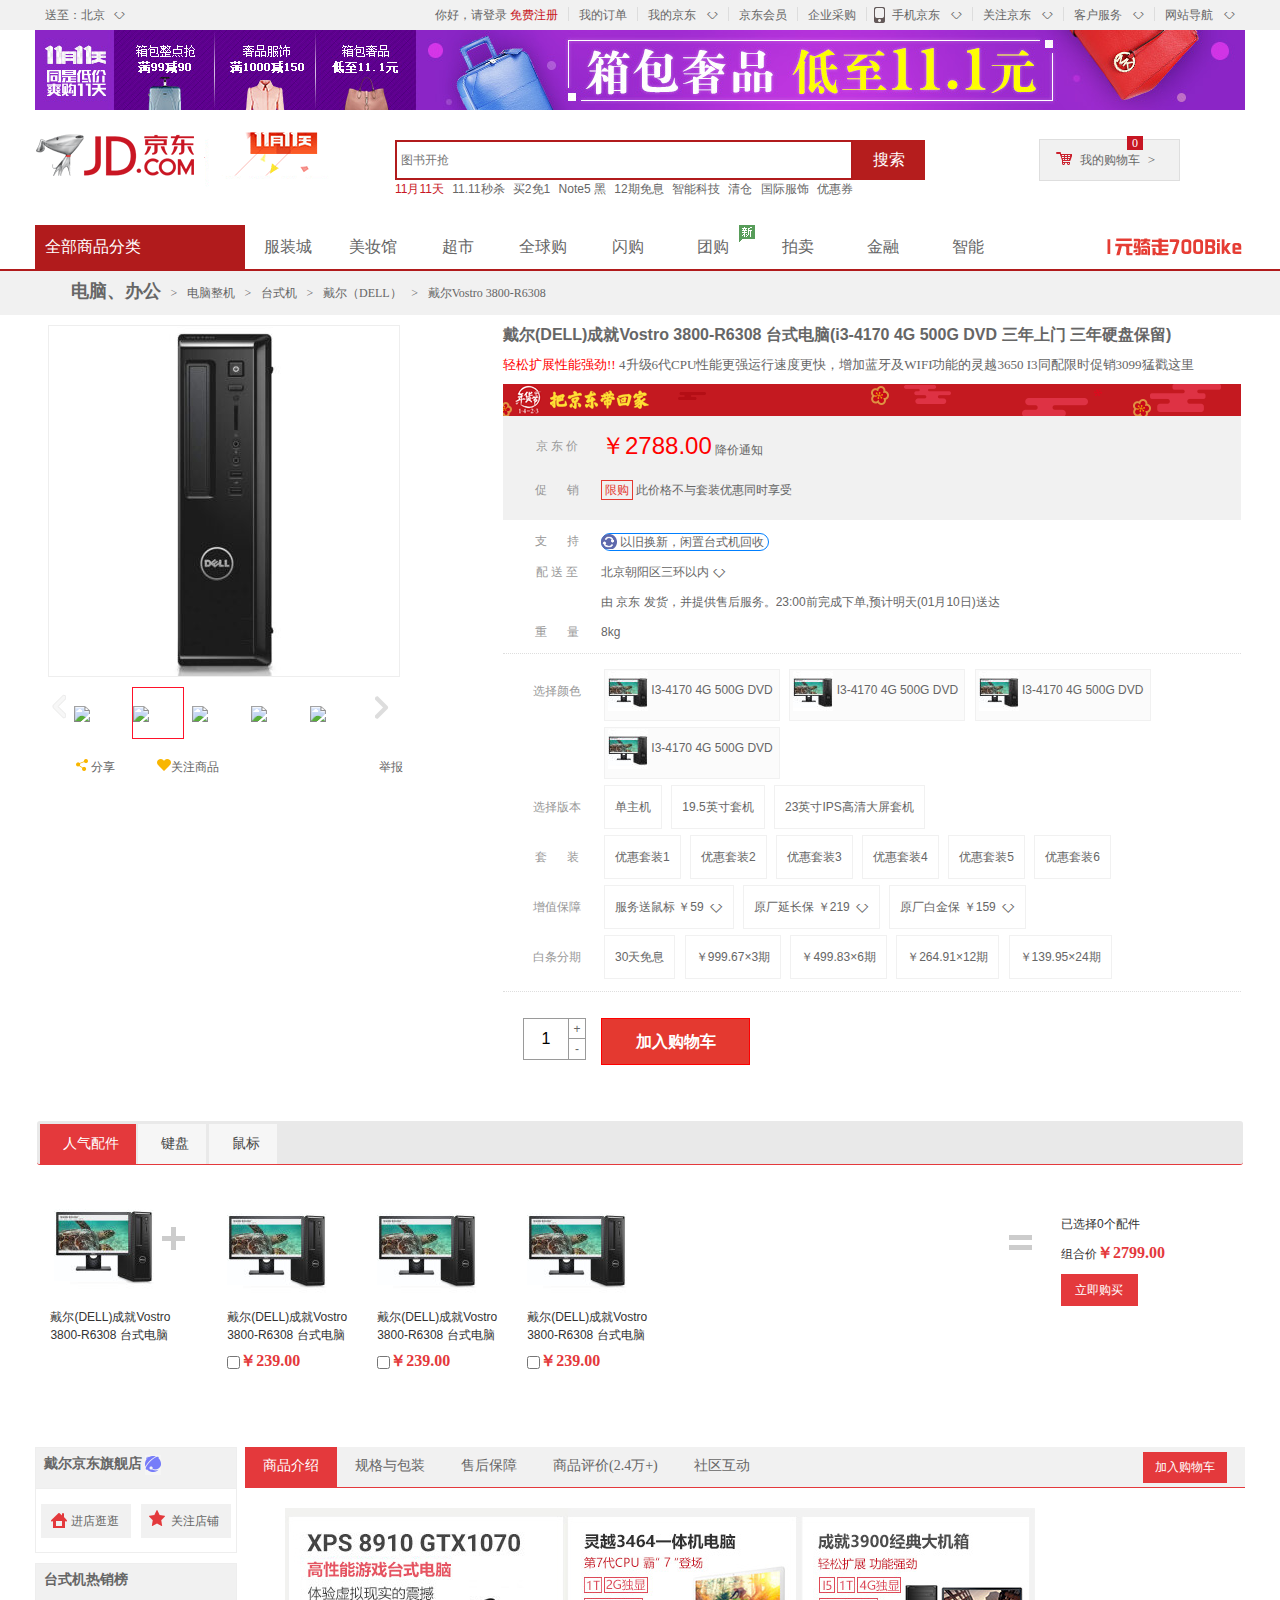
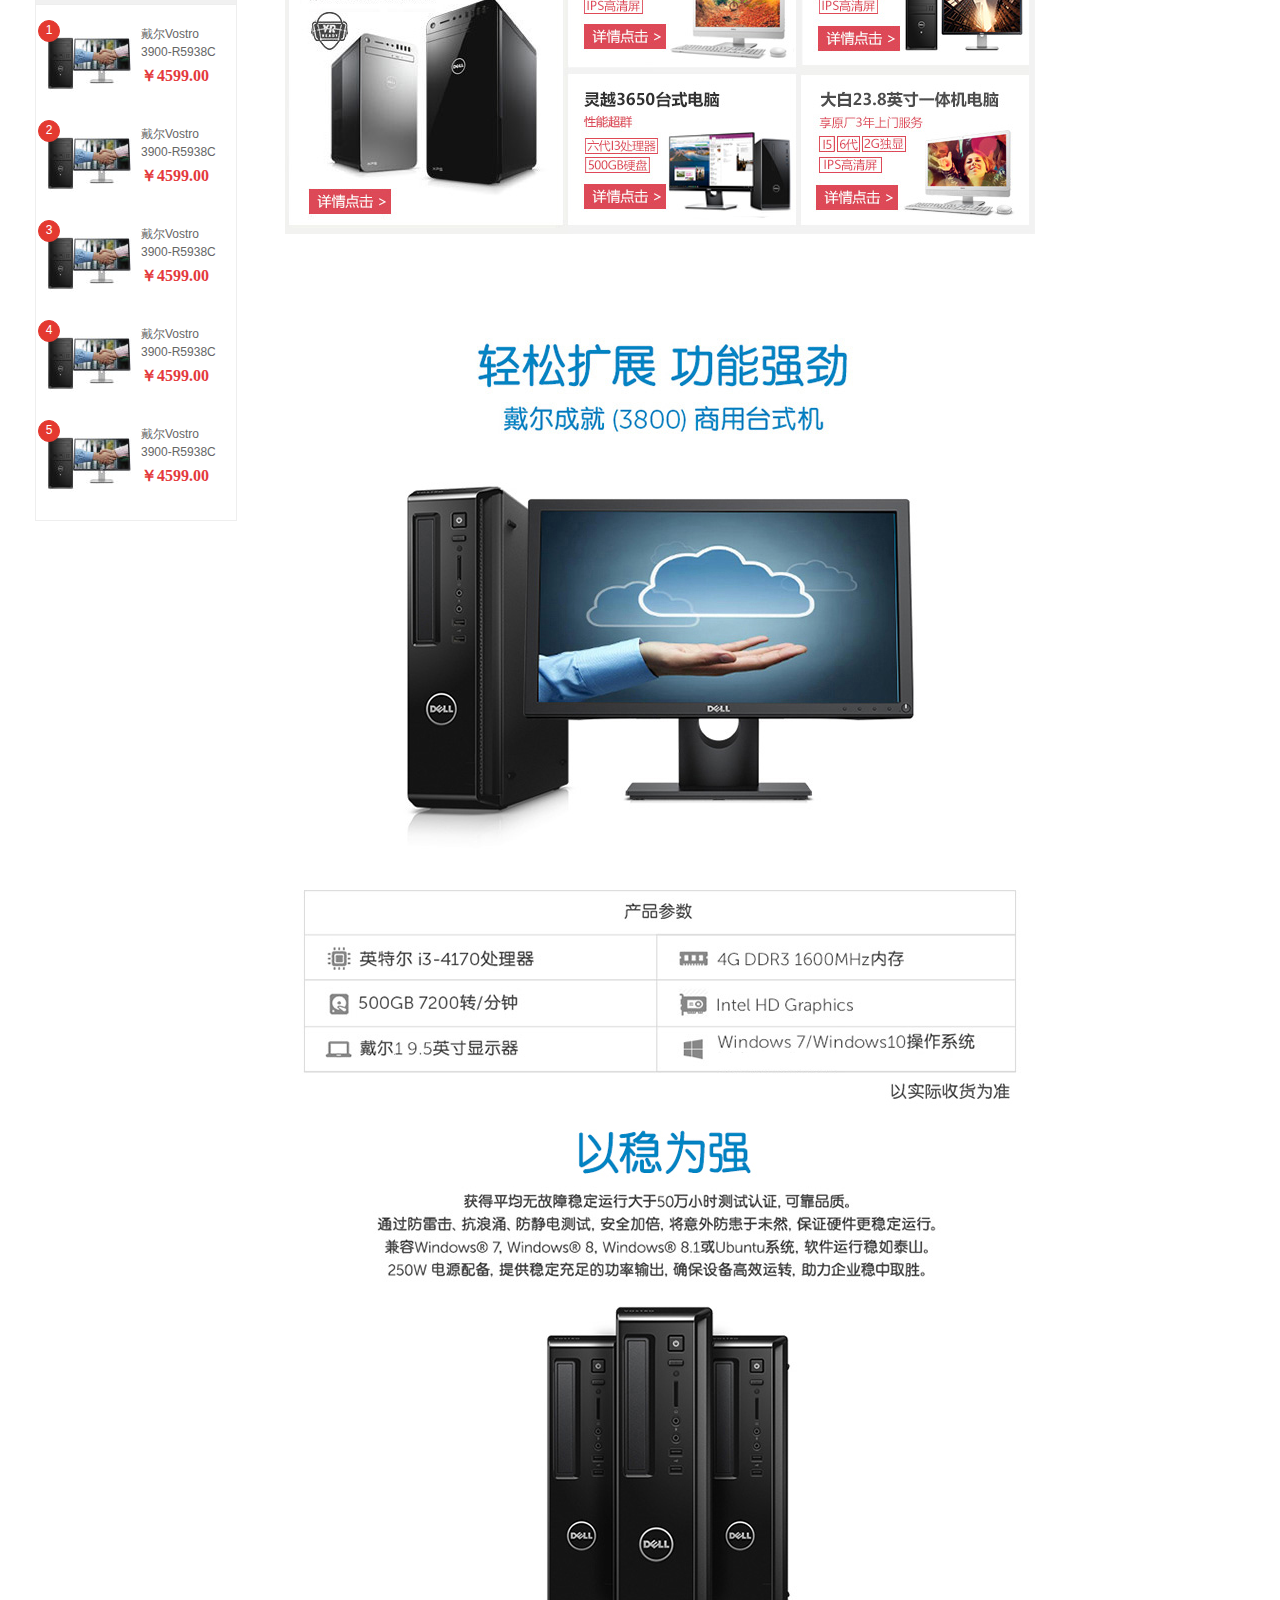
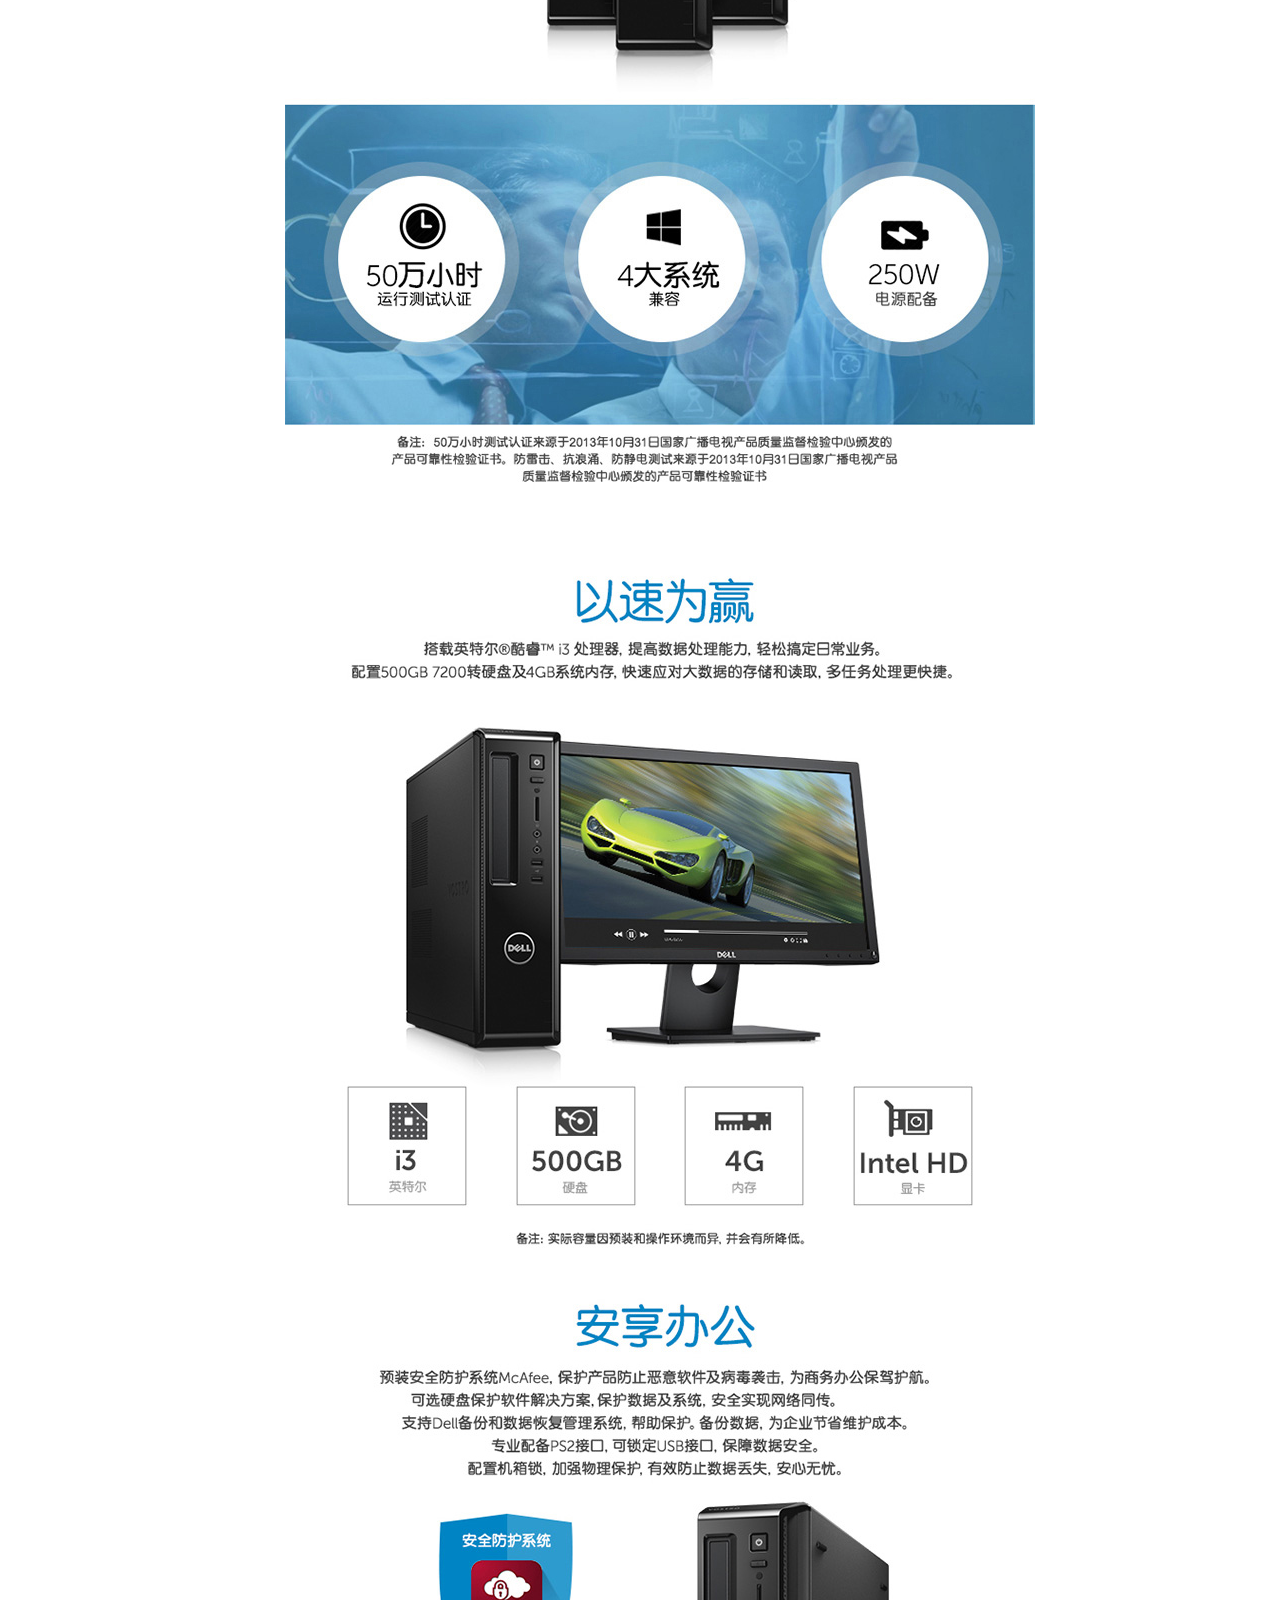
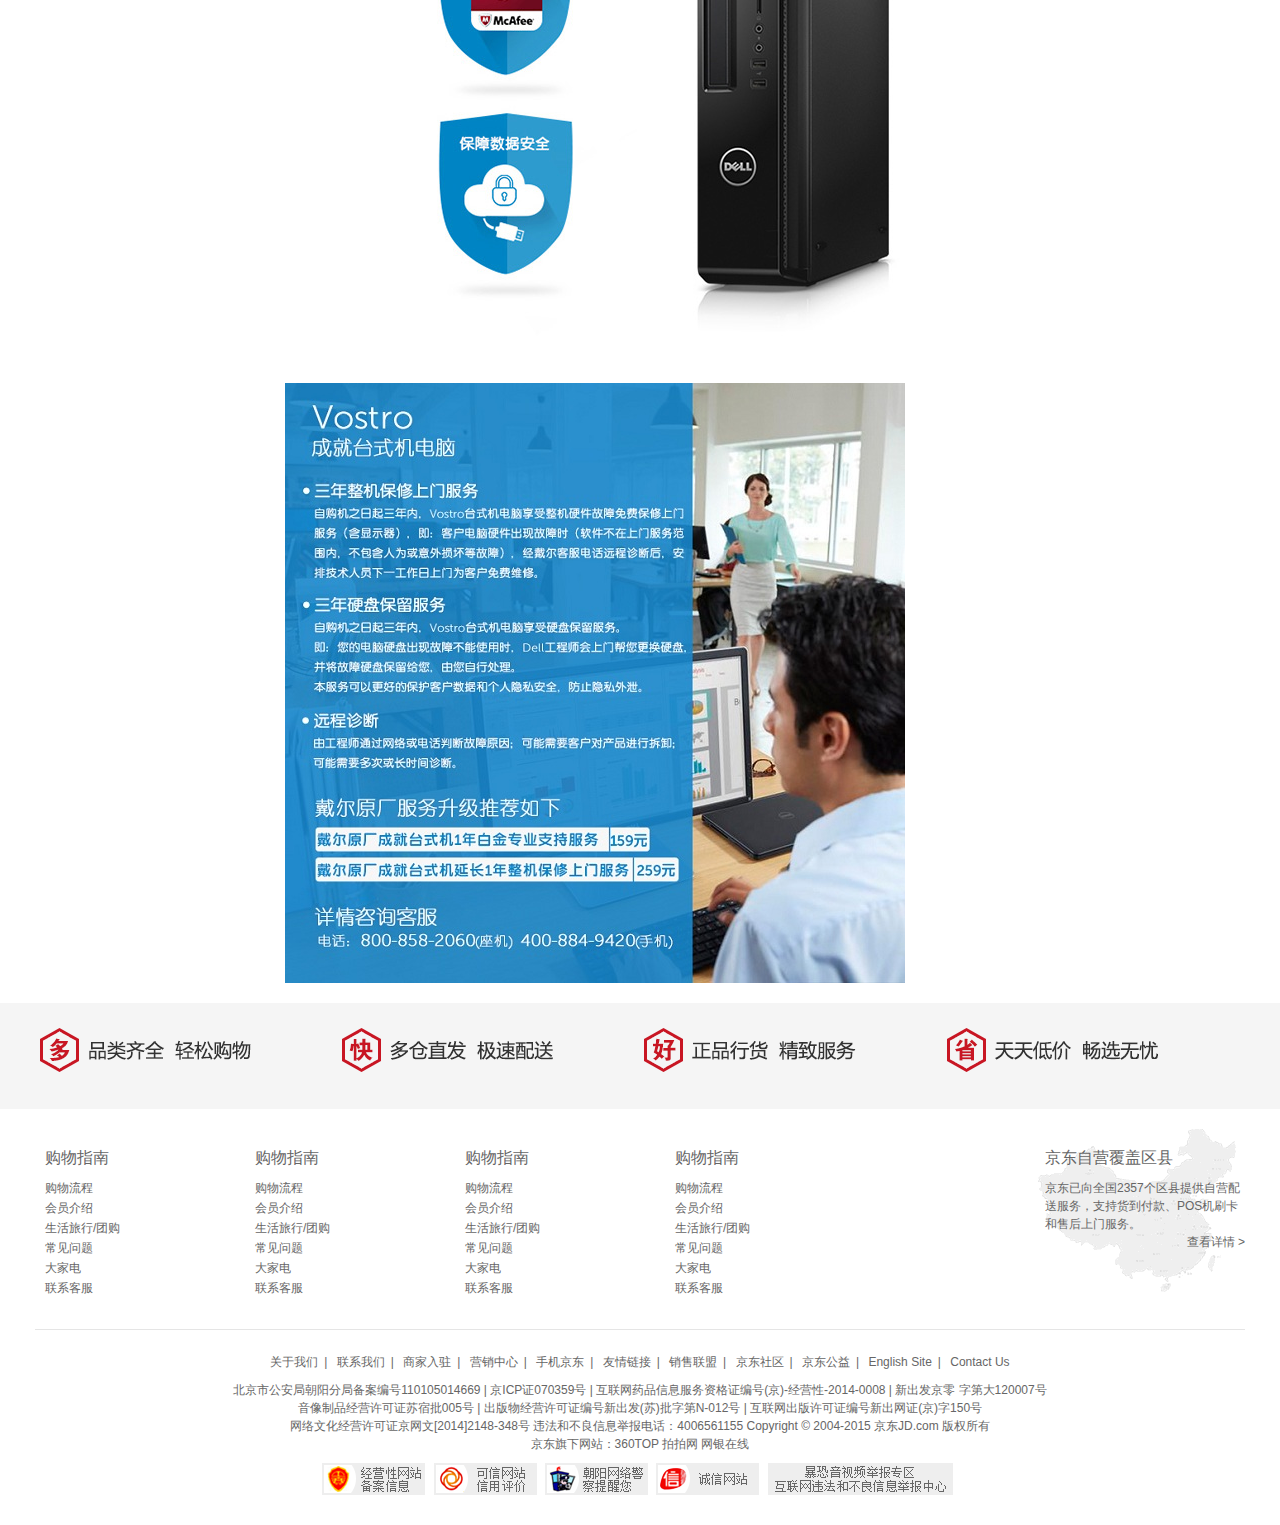
==== detail.html @ ccc5e344 "jd" ====
<!DOCTYPE html>
<html>
<head lang="en">
    <meta charset="UTF-8">
    <title>详情页</title>
    <link href="css/jquery-ui.css"  rel="stylesheet" type="text/css">
    <link rel="stylesheet" href="css/base.css"/>
    <link rel="stylesheet" href="css/detail.css"/>
    <link rel="shortcut icon" href="favicon.ico"/>

</head>

<body>
<div id="mask"></div>
<div id="Bomb">
    <span id="close_mask">×</span>

</div>

<!--网站次导航-->
<div class="shortcut">
    <div class="w">
        <div class="fl">
            <dt class="loc">送至：北京
                <i><s>◇</s></i>
            </dt>

        </div>
        <div class="fr">
            <ul>
                <li>
                    <a href="javascript:;" id="login">你好，请登录</a>
                    <a href="#" class="col-red">免费注册</a>
                </li>
                <li class="line"></li>
                <li>我的订单</li>
                <li class="line"></li>
                <li class="fore">我的京东
                    <i><s>◇</s></i>
                </li>
                <li class="line"></li>
                <li>京东会员</li>
                <li class="line"></li>
                <li>企业采购</li>
                <li class="line"></li>
                <li class="fore tel-jd">
                    <i class="tel"></i>
                    手机京东
                    <i><s>◇</s></i>
                </li>
                <li class="line"></li>
                <li class="fore">关注京东
                    <i><s>◇</s></i>
                </li>
                <li class="line"></li>
                <li class="fore">客户服务
                    <i><s>◇</s></i>
                </li>
                <li class="line"></li>
                <li class="fore">网站导航
                    <i><s>◇</s></i>
                </li>

            </ul>
        </div>

    </div>

</div>
<!--网站次导航结束-->

<!--横屏banner-->
<div class="topbanner" id="jd-top">
    <div class="w tp"><img src="images/index/topbanner.jpg" alt="双十一"/>
        <a href="javascript:;" class="close-banner" id="jd-close"></a>
    </div>
</div>


<!--搜索框-->
<div class="w clearfix">
    <div class="logo">
        <a href="index.html" id="logo_banner"></a>
        <div class="db11">
            <a href="index.html">
                <img src="images/index/dong.gif" alt>
            </a>
        </div>
    </div>
    <div class="search">
        <input type="text" value="" placeholder="图书开抢"/>
        <button><a href="list.html" style="color: #ffffff">搜索</a></button>

    </div>
    <div class="car" id="car">我的购物车
        <span class="icon1"></span>
        <span class="icon2">&gt;</span>
        <span class="icon3" id="cart-icon3">0</span>
        <div class="carDetail" id="carDetail" style="display: none;">
            <h4 class="car-title">最新加入的商品</h4>
            <div class="car-products-list" id="car-products-list">
                <ul></ul>

            </div>
            <div class="car-sum">
                共<span class="car-sum-num" id="car-sum-num">0</span>件商品
                共计￥<span class="car-sum-price" id="car-sum-price">0.00</span>
                <a href="#" class="gotoCar">去购物车</a>
            </div>
        </div>
    </div>
    <div class="key-word">
        <a href="#" class="col-red">11月11天</a>
        <a href="#" >11.11秒杀 </a>
        <a href="#" >买2免1</a>
        <a href="#" >Note5 黑</a>
        <a href="#" >12期免息</a>
        <a href="#" >智能科技</a>
        <a href="#" >清仓</a>
        <a href="#" >国际服饰</a>
        <a href="#" >优惠券</a>
    </div>

</div>
<!--搜索框部分结束-->

<!--nav开始-->
<div class="jd-nav">
    <div class="w">
        <div class="dropdown">
            <dl id="category">
                <dt>
                    <a href="#">全部商品分类</a> </dt>
                <dd>
                    <div class="items">
                        <h3>家用电器</h3>
                        <span>></span>
                    </div>
                    <div class="items">
                        <h3>手机、数码、京东通信</h3>
                        <span>></span>
                    </div>
                    <div class="items">
                        <h3>家用电器</h3>
                        <span>></span>
                    </div>
                    <div class="items">
                        <h3>手机、数码、京东通信</h3>
                        <span>></span>
                    </div>
                    <div class="items">
                        <h3>家用电器</h3>
                        <span>></span>
                    </div>
                    <div class="items">
                        <h3>手机、数码、京东通信</h3>
                        <span>></span>
                    </div>
                    <div class="items">
                        <h3>家用电器</h3>
                        <span>></span>
                    </div>
                    <div class="items">
                        <h3>手机、数码、京东通信</h3>
                        <span>></span>
                    </div>
                    <div class="items">
                        <h3>家用电器</h3>
                        <span>></span>
                    </div>
                    <div class="items">
                        <h3>手机、数码、京东通信</h3>
                        <span>></span>
                    </div>
                    <div class="items">
                        <h3>家用电器</h3>
                        <span>></span>
                    </div>
                    <div class="items">
                        <h3>手机、数码、京东通信</h3>
                        <span>></span>
                    </div>
                    <div class="items">
                        <h3>家用电器</h3>
                        <span>></span>
                    </div>
                    <div class="items">
                        <h3>手机、数码、京东通信</h3>
                        <span>></span>
                    </div>
                    <div class="items">
                        <h3>手机、数码、京东通信</h3>
                        <span>></span>
                    </div>
                </dd>

            </dl>

        </div>
        <div class="navitem">
            <ul>
                <li><a href="#">服装城</a></li>
                <li><a href="#">美妆馆</a> </li>
                <li><a href="#">超市</a> </li>
                <li><a href="#">全球购</a> </li>
                <li><a href="#">闪购</a> </li>
                <li><a href="#" class="new">团购</a>
                </li>
                <li><a href="#">拍卖</a> </li>
                <li><a href="#">金融</a> </li>
                <li><a href="#">智能</a> </li>
            </ul>



        </div>
        <div class="bike">
            <a href="#"></a>
        </div>

    </div>

</div>

<!--nav结束-->

<!--产品detail-->
<div class="bg-gray">
    <!--面包屑-->
    <div class="w crumb">
        <a href="#" class="category">电脑、办公</a>
        <i>></i>
        <a href="#">电脑整机</a>
        <i>></i>
        <a href="#">台式机</a>
        <i>></i>
        <a href="#"> 戴尔（DELL）</a>
        <i>></i>
        <a href="#">戴尔Vostro 3800-R6308</a>

    </div>
    <!--/面包屑-->

    <!--产品detai核心-->
    <div class="w product-main clearfix">
        <!--产品主图-->
        <div class="product-pic">
            <div class="pic-big pic-w">
                <a href="#">
                    <img src="images/detail/pic-big.jpg">
                </a>
            </div>
            <!--产品缩略图-->
            <div class="preview pic-w">
                <i><img src="images/detail/pic-list-l.png"></i>

                <div class="pic-list">
                    <ul>
                        <li>
                            <a href="#"><img src="images/detail/preview-pic.jpg/"></a>

                        </li>
                        <li class="current">
                            <a href="#"><img src="images/detail/preview-pic.jpg/"></a>

                        </li>
                        <li>
                            <a href="#"><img src="images/detail/preview-pic.jpg/"></a>

                        </li>
                        <li>
                            <a href="#"><img src="images/detail/preview-pic.jpg/"></a>

                        </li>
                        <li>
                            <a href="#"><img src="images/detail/preview-pic.jpg/"></a>

                        </li>
                    </ul>
                </div>
                <i><img src="images/detail/pic-list-r.png"></i>
            </div>
            <!--/产品缩略图-->
            <div class="short-share clearfix">
                <a href="#"><i></i>分享</a>
                <a href="#"><i></i>关注商品</a>
                <a href="#"><i></i>举报</a>
            </div>
        </div>
        <!--/产品主图-->
        <!--产品信息-->
        <div class="product-info">
            <!--产品标题-->
            <div class="title">
                <h1 id="p-name"></h1>
                <span class="ad-text" id="description"></span>
                <span><a class="ad-text-p" id="salesInfo"></a>
            </span>
            </div>
            <!--/产品标题-->
            <!--活动-->
            <div class="happy-year">
                <img src="images/detail/happy-year.png" alt=""/>
            </div>
            <!--/活动-->
            <!--产品价格-->
            <div class="summary">
                <dt>京&nbsp东&nbsp价</dt>
                <dd>
                    <span class="price" id="price"></span>
                    <a href="#">降价通知</a>
                </dd>
                <dt id="discount">促&nbsp&nbsp&nbsp&nbsp&nbsp&nbsp销</dt>
                <dd id="discount_limitBuy">
                    <em class="red_bg">限购</em>
                    <em>此价格不与套装优惠同时享受</em>
                </dd>
                <dd id="discount_addBuy">
                    <em class="red_bg">加价购</em>
                    <em> 满2999.00另加169.00元，或满999.00另加69.00元，即可在购物车换购热销商品   详情 >></em>
                </dd>
            </div>
            <!--/产品价格-->
            <!--产品sku信息-->
            <div class="summary p-choose">
                <dt id="changOther">支&nbsp&nbsp&nbsp&nbsp&nbsp&nbsp持</dt>
                <dd id="changOther_old">
                    <em class="huan"></em>
                    <em>以旧换新，闲置台式机回收</em>
                </dd>
                <dt>配&nbsp送&nbsp至</dt>
                <dd>
                    <div class="address" id="saleArea">
                        <span>北京朝阳区三环以内</span>
                          <i>
                          <span class="arrow">◇</span>
                          </i>
                        <div class="box box1"></div>
                        <div class="box box2">
                            <div class="address-wrap">
                                <h4>请选择地址</h4>
                                <ul class="choose-provice">
                                    <li><a href="#" class="province">北京</a></li>
                                    <li><a href="#" class="province">朝阳区</a></li>
                                    <li><a href="#" class="province">三环以内</a></li>
                                </ul>
                                <div class="address-pannel">
                                    <ul class="choose-city">
                                        <li><a href="">北京</a></li>
                                        <li><a href="">上海</a></li>
                                        <li><a href="">天津</a></li>
                                        <li><a href="">重庆</a></li>
                                        <li><a href="">北京</a></li>
                                        <li><a href="">上海</a></li>
                                        <li><a href="">天津</a></li>
                                        <li><a href="">重庆</a></li>
                                        <li><a href="">北京</a></li>
                                        <li><a href="">上海</a></li>
                                        <li><a href="">天津</a></li>
                                        <li><a href="">重庆</a></li>
                                    </ul>
                                </div>
                            </div>
                        </div>

                    </div>
                </dd>
                <dd>
                    <em> 由 京东 发货，并提供售后服务。23:00前完成下单,预计明天(01月10日)送达</em>
                </dd>
                <dt>重&nbsp&nbsp&nbsp&nbsp&nbsp&nbsp量</dt>
                <dd>
                    <em id="p-weight"></em>
                </dd>
            </div>
            <div class="summary p-choose choose-attr">
                <dt>选择颜色</dt>
                    <dd>
                        <ul class="choose-color">
                            <li><a href="#">
                                <img src="images/detail/choose-pic.jpg" alt=""/>
                                <span>I3-4170 4G 500G DVD</span>
                                </a>
                            </li>
                            <li><a href="#">
                                <img src="images/detail/choose-pic.jpg" alt=""/>
                                <span>I3-4170 4G 500G DVD</span>
                            </a>
                            </li>
                            <li><a href="#">
                                <img src="images/detail/choose-pic.jpg" alt=""/>
                                <span>I3-4170 4G 500G DVD</span>
                            </a>
                            </li>
                            <li><a href="#">
                                <img src="images/detail/choose-pic.jpg" alt=""/>
                                <span>I3-4170 4G 500G DVD</span>
                            </a>
                            </li>
                        </ul>
                    </dd>
                <dt>选择版本</dt>
                    <dd>
                        <ul class="choose-normal">
                            <li><a href="#">
                                <span>单主机</span>
                            </a>
                            </li>
                            <li><a href="#">
                                <span>19.5英寸套机</span>
                            </a>
                            </li>
                            <li><a href="#">
                                <span>23英寸IPS高清大屏套机</span>
                            </a>
                            </li>
                        </ul>
                    </dd>
                <dt>套&nbsp&nbsp&nbsp&nbsp&nbsp&nbsp装</dt>
                <dd>
                    <ul class="choose-normal">
                        <li><a href="#">
                            <span>优惠套装1</span>
                        </a>
                        </li>
                        <li><a href="#">
                            <span>优惠套装2</span>
                        </a>
                        </li>
                        <li><a href="#">
                            <span>优惠套装3</span>
                        </a>
                        </li>
                        <li><a href="#">
                            <span>优惠套装4</span>
                        </a>
                        </li>
                        <li><a href="#">
                            <span>优惠套装5</span>
                        </a>
                        </li>
                        <li><a href="#">
                            <span>优惠套装6</span>
                        </a>
                        </li>
                    </ul>
                </dd>
                <dt>增值保障</dt>
                <dd>
                    <ul class="choose-normal yb-item-cats">
                        <li class="yb-item-cat">
                            <div class="yb-item">
                                <a href="#">
                                    <span>服务送鼠标 ￥59</span>
                                    <i>
                                        <span class="arrow">◇</span>
                                    </i>
                                </a>
                            </div>
                            <div class="yb-more-item">
                                <ul>
                                    <li>
                                        <input type="checkbox" id="01"/>
                                        <label for="01">
                                            <span>服务送鼠标</span>
                                            <span>￥ 59</span>
                                        </label>
                                    </li>
                                    <li>
                                        <input type="checkbox" id="02"/>
                                        <label for="02">
                                            <span>数据恢复</span>
                                            <span>￥ 199</span>
                                        </label>
                                    </li>
                                </ul>
                            </div>
                        </li>
                        <li class="yb-item-cat">
                            <div class="yb-item">
                                <a href="#">
                                    <span>原厂延长保 ￥219</span>
                                    <i>
                                        <span class="arrow">◇</span>
                                    </i>
                                </a>
                            </div>
                            <div class="yb-more-item">
                                <ul>
                                    <li>
                                        <input type="checkbox" id="03"/>
                                        <label for="03">
                                            <span>服务送鼠标</span>
                                            <span>￥ 59</span>
                                        </label>
                                    </li>
                                    <li>
                                        <input type="checkbox" id="04"/>
                                        <label for="04">
                                            <span>数据恢复</span>
                                            <span>￥ 199</span>
                                        </label>
                                    </li>
                                </ul>
                            </div>
                        </li>
                        <li class="yb-item-cat">
                            <div class="yb-item">
                                <a href="#">
                                    <span>原厂白金保 ￥159</span>
                                    <i>
                                        <span class="arrow">◇</span>
                                    </i>
                                </a>
                            </div>
                            <div class="yb-more-item">
                                <ul>
                                    <li>
                                        <input type="checkbox" id="05"/>
                                        <label for="05">
                                            <span>服务送鼠标</span>
                                            <span>￥ 59</span>
                                        </label>
                                    </li>
                                    <li>
                                        <input type="checkbox" id="06"/>
                                        <label for="06">
                                            <span>数据恢复</span>
                                            <span>￥ 199</span>
                                        </label>
                                    </li>
                                </ul>
                            </div>
                        </li>
                    </ul>
                </dd>
                <dt>白条分期</dt>
                <dd>
                    <ul class="choose-normal">
                        <li><a href="#">
                            <span>30天免息</span>
                        </a>
                        </li>
                        <li><a href="#">
                            <span>￥999.67×3期</span>
                        </a>
                        </li>
                        <li><a href="#">
                            <span>￥499.83×6期</span>
                        </a>
                        </li>
                        <li><a href="#">
                            <span>￥264.91×12期</span>
                        </a>
                        </li>
                        <li><a href="#">
                            <span>￥139.95×24期</span>
                        </a>
                        </li>
                    </ul>
                </dd>
            </div>
            <div class="p-choose buy">
                <dt>
                    <input type="text" class="buy-num"  id='buy_num' value="1"/>
                    <a href="javascript:;" class="change-num " id="add_num">+</a>
                    <a href="javascript:;" class="change-num " id="min_num">-</a>
                </dt>
                <dd class="addCart">
                    <a href="" id="btnaddcart">加入购物车</a>
                </dd>
            </div>
            <!--/产品sku信息-->
        </div>
        <!--/产品信息-->
    </div>
    <!--/产品detai核心-->
</div>
<!--/产品detail-->


<!--推荐产品-->
<div class="w recommend">
    <div id="tabs">
        <ul>
            <li class="tabs-choose ui-tabs-active"><a href="#tabs-1" class="tabs-title">人气配件</a></li>
            <li class="tabs-choose"><a href="#tabs-2" class="tabs-title">键盘</a></li>
            <li class="tabs-choose"><a href="#tabs-3" class="tabs-title">鼠标</a></li>
        </ul>
        <div class="tabs-w">
            <div class="master">
                <img src="images/detail/tabs-pic.jpg" alt=""/>
                <i></i>
                <a href="#">戴尔(DELL)成就Vostro 3800-R6308 台式电脑</a>
            </div>
            <div class="suit">
                <div id="tabs-1" class="tabs-pannel">
                    <ul class="recommend-item">
                        <li><img src="images/detail/tabs-pic.jpg" alt=""/>
                            <a href="#">戴尔(DELL)成就Vostro 3800-R6308 台式电脑</a>
                        <input type="checkbox" id="_self1-price"/><label for="_self1-price"> ￥239.00</label>
                        </li>
                        <li><img src="images/detail/tabs-pic.jpg" alt=""/>
                            <a href="#">戴尔(DELL)成就Vostro 3800-R6308 台式电脑</a>
                            <input type="checkbox" id="_self2-price"/><label for="_self2-price"> ￥239.00</label>
                        </li>
                        <li><img src="images/detail/tabs-pic.jpg" alt=""/>
                            <a href="#">戴尔(DELL)成就Vostro 3800-R6308 台式电脑</a>
                            <input type="checkbox" id="_self3-price"/><label for="_self3-price"> ￥239.00</label>
                        </li>

                    </ul>

                </div>
                <div id="tabs-2" class="tabs-pannel"></div>
                <div id="tabs-3" class="tabs-pannel"></div>
            </div>
            <div class="info">
                <i></i>
                <div class="sum-price-pannel">
                    <div class="txt">已选择0个配件</div>
                    <div class="txt"><span>组合价</span><span id="sum-price">￥2799.00</span></div>
                    <a href="#" class="button">立即购买</a>
                </div>
            </div>
        </div>
    </div>
</div>
<!--/推荐产品-->


<!--产品详细描述开始-->
<div class="w product-detail">
    <!--左侧店铺信息-->
    <div class="list-shop">
        <div class="shop-t" id="shop_nav">
            <h3>戴尔京东旗舰店</h3>
            <i></i>
        </div>
        <div class="shop-b">
            <div class="shop-index"><a href="#"><s></s>进店逛逛</a></div>
            <div class="favour"><a href="#"><s></s>关注店铺</a></div>
        </div>
        <!--同类产品推荐-->
        <div class="list-shop">
            <div class="shop-t">
                <h3>台式机热销榜</h3>
            </div>
            <div class="shop-b shop-other-products">
                <ul>
                    <li>
                        <div class="left">
                            <s>1</s>
                            <a href="#"><img src="images/detail/slider-pic.jpg" alt=""/></a>
                        </div>
                        <div class="right">
                            <a href="#" class="p-name">戴尔Vostro 3900-R5938C</a>
                            <a href="#" class="p-price">￥4599.00</a>
                        </div>
                    </li>
                    <li>
                        <div class="left">
                            <s>2</s>
                            <a href="#"><img src="images/detail/slider-pic.jpg" alt=""/></a>
                        </div>
                        <div class="right">
                            <a href="#" class="p-name">戴尔Vostro 3900-R5938C</a>
                            <a href="#" class="p-price">￥4599.00</a>
                        </div>
                    </li>
                    <li>
                        <div class="left">
                            <s>3</s>
                            <a href="#"><img src="images/detail/slider-pic.jpg" alt=""/></a>
                        </div>
                        <div class="right">
                            <a href="#" class="p-name">戴尔Vostro 3900-R5938C</a>
                            <a href="#" class="p-price">￥4599.00</a>
                        </div>
                    </li>
                    <li>
                        <div class="left">
                            <s>4</s>
                            <a href="#"><img src="images/detail/slider-pic.jpg" alt=""/></a>
                        </div>
                        <div class="right">
                            <a href="#" class="p-name">戴尔Vostro 3900-R5938C</a>
                            <a href="#" class="p-price">￥4599.00</a>
                        </div>
                    </li>
                    <li>
                        <div class="left">
                            <s>5</s>
                            <a href="#"><img src="images/detail/slider-pic.jpg" alt=""/></a>
                        </div>
                        <div class="right">
                            <a href="#" class="p-name">戴尔Vostro 3900-R5938C</a>
                            <a href="#" class="p-price">￥4599.00</a>
                        </div>
                    </li>
                </ul>
            </div>
        </div>

        <!--/同类产品推荐-->
    </div>
    <!--/左侧店铺信息-->



    <!--产品detail详细信息-->
    <div class="detail-main">
        <div id="tabs-detail">
            <ul id="product-nav">
                <li class="tabs-active"><a href="#tabs-detail-1" class="tabs-title">商品介绍</a></li>
                <li><a href="#tabs-detail-2" class="tabs-title">规格与包装 </a></li>
                <li><a href="#tabs-detail-3" class="tabs-title">售后保障 </a></li>
                <li><a href="#tabs-detail-4" class="tabs-title"> 商品评价(2.4万+)</a></li>
                <li><a href="#tabs-detail-5" class="tabs-title">社区互动</a></li>
                <li><a href="#" class="button" id="btnaddcart-2">加入购物车</a></li>
            </ul>
            <div class="tabs-detail-w">
                <div id="tabs-detail-1" class="tabs-pannel">
                    <div class="detail-pic">
                        <img src="images/detail/detail-pic-1.jpg" alt=""/>
                    </div>
                    <div class="detail-pic">
                        <img src="images/detail/detail-pic-2.jpg" alt=""/>
                    </div>
                    <div class="detail-pic">
                        <img src="images/detail/detail-pic-3.jpg" alt=""/>
                    </div>
                    <div class="detail-pic">
                        <img src="images/detail/detail-pic-4.jpg" alt=""/>
                    </div>
                </div>
                <div id="tabs-detail-2" class="tabs-pannel"></div>
                <div id="tabs-detail-3" class="tabs-pannel"></div>
                <div id="tabs-detail-4" class="tabs-pannel"></div>
                <div id="tabs-detail-5" class="tabs-pannel"></div>
            </div>
        </div>
    </div>

</div>








<!--底部开始-->
<div class="jd-footer">
    <div class="server">
        <div class="slogen">
                <span class="item slogen1">
                    <img src="images/index/slogen1.png"/>
                </span>
                <span class="item slogen2">
                    <img src="images/index/slogen2.png"/>
                </span>
                <span class="item slogen3">
                    <img src="images/index/slogen3.png"/>
                </span>
                <span class="item slogen4">
                    <img src="images/index/slogen4.png"/>
                </span>
        </div>
        <div class="w pic clearfix">
            <dl>
                <dt><a href="#"> 购物指南</a></dt>
                <dd><a href="#"> 购物流程</a></dd>
                <dd><a href="#"> 会员介绍</a></dd>
                <dd><a href="#"> 生活旅行/团购</a></dd>
                <dd><a href="#"> 常见问题</a></dd>
                <dd><a href="#"> 大家电</a></dd>
                <dd><a href="#"> 联系客服</a></dd>

            </dl>
            <dl>
                <dt><a href="#"> 购物指南</a></dt>
                <dd><a href="#"> 购物流程</a></dd>
                <dd><a href="#"> 会员介绍</a></dd>
                <dd><a href="#"> 生活旅行/团购</a></dd>
                <dd><a href="#"> 常见问题</a></dd>
                <dd><a href="#"> 大家电</a></dd>
                <dd><a href="#"> 联系客服</a></dd>

            </dl>
            <dl>
                <dt><a href="#"> 购物指南</a></dt>
                <dd><a href="#"> 购物流程</a></dd>
                <dd><a href="#"> 会员介绍</a></dd>
                <dd><a href="#"> 生活旅行/团购</a></dd>
                <dd><a href="#"> 常见问题</a></dd>
                <dd><a href="#"> 大家电</a></dd>
                <dd><a href="#"> 联系客服</a></dd>

            </dl>
            <dl>
                <dt><a href="#"> 购物指南</a></dt>
                <dd><a href="#"> 购物流程</a></dd>
                <dd><a href="#"> 会员介绍</a></dd>
                <dd><a href="#"> 生活旅行/团购</a></dd>
                <dd><a href="#"> 常见问题</a></dd>
                <dd><a href="#"> 大家电</a></dd>
                <dd><a href="#"> 联系客服</a></dd>

            </dl>
            <div class="coverage">
                <dl>
                    <dt>京东自营覆盖区县</dt>
                    <dd>
                        <p>京东已向全国2357个区县提供自营配送服务，支持货到付款、POS机刷卡和售后上门服务。</p>
                        <p class="look"><a href="#"> 查看详情 ></a></p>
                    </dd>

                </dl>
            </div>

        </div>
    </div>
    <div class="w againw">
        <div class="links">
            <a href="#"> 关于我们</a>|
            <a href="#"> 联系我们</a>|
            <a href="#"> 商家入驻</a>|
            <a href="#"> 营销中心</a>|
            <a href="#"> 手机京东</a>|
            <a href="#"> 友情链接</a>|
            <a href="#"> 销售联盟</a>|
            <a href="#"> 京东社区</a>|
            <a href="#"> 京东公益</a>|
            <a href="#"> English Site</a>|
            <a href="#"> Contact Us</a>

        </div>
        <div class="copyright">
            北京市公安局朝阳分局备案编号110105014669  |  京ICP证070359号  |  互联网药品信息服务资格证编号(京)-经营性-2014-0008  |  新出发京零 字第大120007号
            <br/>

            音像制品经营许可证苏宿批005号  |  出版物经营许可证编号新出发(苏)批字第N-012号  |  互联网出版许可证编号新出网证(京)字150号
            <br/>

            网络文化经营许可证京网文[2014]2148-348号  违法和不良信息举报电话：4006561155  Copyright © 2004-2015  京东JD.com 版权所有
            <br/>
            京东旗下网站：360TOP  拍拍网  网银在线

        </div>
        <div class="message">
            <img src="images/index/mess.png" alt>
            <img src="images/index/mess2.png" alt>
            <img src="images/index/mess3.png" alt>
            <img src="images/index/mess4.png" alt>
            <img src="images/index/mess5.png" alt>

        </div>

    </div>

</div>
<!--底部结束-->


</body>
<script type="text/javascript" src="js/jquery.js"></script>
<script type="text/javascript" src="js/jquery-ui.js"></script>
<script type="text/javascript" src="jsdetail/base.js"></script>
<script type="text/javascript" src="jsdetail/detail.js"></script>
<script type="text/javascript" src="jsdetail/cart.js"></script>
<script type="text/javascript" src="jsdetail/product.js"></script>



</html>
---- css/base.css ----
@charset "UTF-8";
/*css 初始化 */
html, body, ul, li, ol, dl, dd, dt, p, h1, h2, h3, h4, h5, h6, form, fieldset, legend, img {
    margin: 0;
    padding: 0;
}

fieldset, img, input, button {
    border: none;
    padding: 0;
    margin: 0;
    outline-style: none;
}

ul, ol {
    list-style: none;
}

.search input {
    padding-top: 0;
    padding-bottom: 0;
    font-family: "SimSun", "宋体";
    border: 2px solid #b11b1c;
    padding-left: 4px;
    width: 450px;
    height: 36px;
    float: left;
    margin-top: 30px;
}

select, input {
    vertical-align: middle;
}

select, input, textarea {
    font-size: 12px;
    margin: 0;
}
textarea {
    resize: none;
}

/*防止拖动*/
img {
    border: 0;
    vertical-align: middle;
}

/*  去掉图片低测默认的3像素空白缝隙*/
table {
    border-collapse: collapse;
}

body {
    font: 12px/150% Arial, Verdana, "\5b8b\4f53";
    color: #666;
    background: #fff;
}

.clearfix:before, .clearfix:after {
    content: "";
    display: table;
}

.clearfix:after {
    clear: both;
}

.clearfix {
    *zoom: 1; /*IE/7/6*/
}

.clearfloat{

    clear: both;
}

a {
    color: #666;
    text-decoration: none;
}

a:hover {
    color: #C81623;
}

h1, h2, h3, h4, h5, h6 {
    text-decoration: none;
    font-weight: normal;
    font-size: 100%;
}

s, i, em {
    font-style: normal;
    text-decoration: none;
}

.col-red {
    color: #C81623 !important;
}

/*公共类*/
.w {
    /*版心 提取 */
    width: 1210px;
    margin: 0px auto;
}

.fl {
    float: left
}

.fr {
    float: right
}

.al {
    text-align: left
}

.ac {
    text-align: center
}

.ar {
    text-align: right
}

.hide {
    display: none
}

/*遮罩*/
#mask{
    width: 100%;
    height: 100%;
    background: rgba(0,0,0,.5);
    position: fixed;
    top: 0;
    left: 0;
    z-index: 9999;
    display:none;

}

#Bomb{
    width: 400px;
    height: 250px;
    background: #fff;
    position: fixed;
    top: 50%;
    left: 50%;
    margin: -125px 0 0 -200px;
    z-index: 10000;
    display:none;


}
#close_mask{
    width: 15px;
    height: 15px;
    position: absolute;
    top: 10px;
    right: 10px;
    font-size: 16px;
    cursor: pointer;

}

#logo_banner {
    width: 160px;
    height: 80px;
    position: absolute;

}


/*网站次导航*/
.shortcut{
    height: 30px;
    background-color: #f1f1f1;
    line-height: 30px;
}

dt,.shortcut .fore{
    width: 80px;
    /*background-color: #ff8f34;*/
    padding: 0 10px 0 10px;
    position: relative;
}
.loc i,.fore i{
     width: 20px;
     height: 7px;
     position: absolute;
     top: 12px;
     right: 5px;
     font-size: 14px;
     overflow: hidden;

 }


.shortcut li.fore{
    padding-right: 0;

}

.loc s,.fore s{
    position: absolute;
    top: -14px;
    right: 5px;

}

.fr li{
    
    float: left;
    padding: 0 10px 0 10px;
}

.fr .line{
    width: 1px;
    height: 14px;
    background-color: #DDDDDD;
    margin-top: 7px;
    padding: 0;
    
}

.shortcut .tel-jd{
    padding: 0 25px;
}

.tel-jd .tel{
    position: absolute;;
    width: 15px;
    height: 20px;
    background: url("../images/index/sprite.png");
    left: 5px;
    top: 5px;

}
/*导航开始*/

.jd-nav{
    border-bottom: 2px solid #b11b1c;
    height:44px;
}

.dropdown{
    width: 210px;
    height: 44px;
    background-color: #b11b1c;
    float: left;
    position: relative;
    z-index: 10;

}
.dropdown dt{
    width: 100%;
    padding-left: 0;

}

.dropdown dt a{
    display: block;
    height: 44px;
    font:400 16px/44px "微软雅黑" ;
    padding-left: 10px;
    color: #ffffff;
}

.dropdown dd{
    height: 465px;
    background-color: #c81825;
    margin-top: 2px;
    display: none;
}

/*左侧导航*/
.dropdown .items{
    height: 31px;
    border-left: 1px solid #b11b1c;
    font: 400 16px/31px "微软雅黑";
    color: #fff;
    padding-left: 10px;

}

.items h3{
    float: left;

}

.items span{
    float: right;
    padding-right: 14px;
    font-size: 16px;

}






.navitem{
    height: 44px;
    float: left;
    text-align: center;
}

.navitem li{
    float: left;

}
.navitem li a{
    display: block;
    width: 85px;
    height: 44px;
    font:400 16px/44px "微软雅黑" ;


}
.navitem li a.new,
.lifestyle li a.new
{

    background: url("../images/index/new.jpg") no-repeat right top;

}



.bike{
    width: 140px;
    height: 44px;
    background: url("../images/index/bike.jpg") no-repeat;
    float: right;

}

.bike a{
    display: block;
    height: 44px;

}

/*导航结束*/

/*搜索框部分*/

.logo{
    width: 360px;
    height: 100px;
    background-color: #ff322a;
    float: left;
    background: url("../images/index/logo.png") no-repeat;
    margin-top: 15px;
}

.db11 img{
    float: right;
    vertical-align: middle;
    margin: -14px  10px 0 0;
}

.search{

    width: 538px;
    float: left;
}

.key-word{
    float: left;

}

.key-word a{
    margin-right: 5px;

}


/*input{
    width: 455px;
    height: 36px;
    border: 2px solid #b51d1d;
    margin-top: 30px;
    float: left;
    padding-left: 5px;
    font-size: 14px;

}*/

button{
    width: 72px;
    height: 40px;
    background-color:#b51d1d;
    color:#ffffff;
    font-size: 16px;
    float: left;
    margin-top: 30px;
    cursor: pointer;

}

.car{
    width: 139px;
    height: 40px;
    float: right;
    margin: 29px 65px 0 0;
    border: 1px solid #dedede;
    text-align: center;
    line-height: 40px;
    position: relative;
    background-color: #f1f1f1;
}

.car .carDetail{
    position: absolute;
    top: 39px;
    left: -170px;
    width: 310px;
    border: 1px solid #f1f1f1;
    background-color: #fff;
    box-shadow: 2px 4px 10px #8e8c8c;
    display: none;
}

.car .carDetail .car-title,
.car .carDetail .car-products-list,
.car .carDetail .car-sum{
    float: left;
    margin: 7px 6px 14px 10px;
}

.hover{
    position: relative;
    background-color: #fff;
    box-shadow: 2px 0 10px #8e8c8c;


}

.car .carDetail .car-sum{
    border-top: 1px dotted #c7c6c6;
    padding-top: 5px;
}

.car .carDetail .car-title{
    top: 8px;
    font: 600 14px "微软雅黑";
    margin-bottom: 5px;
}

.car .carDetail .car-products-list{
    top: 40px;
    border-top: 1px dotted #c7c6c6;
    padding-top: 5px;
}

.car-products-list li img, .car-products-list li h5, .car-products-list li .p-price, .car-products-list li .p-delete{
    float: left;
}
.car-products-list li h5{
    width: 147px;
    height: 50px;
    line-height: 17px;
    overflow: hidden;
    text-align: left;
    margin-left: 9px;
    margin-top: 4px;
}

.car-products-list li .p-price{
    margin-left: -6px;
}

.car-products-list li .p-price span:nth-child(1){
    font: 600 14px "微软雅黑";
    color: #e4393c;
}
.car-products-list li .p-price span:nth-child(2){
    font-weight: 600;
    color: #000000;
    font-size: 14px;
}


.car-products-list  .p-delete{
    margin: -18px 0px 0 60px;
}

.car .carDetail .car-sum span{
    font-weight: 700;
}

.car .carDetail .car-sum .gotoCar{
    margin-left: 76px;
    background-color: #e4393c;
    color: #ffffff;
    font: 400 12px "微软雅黑";
    padding: 8px;
    border-radius: 5px;
}


.icon1{
    width: 16px;
    height: 13px;
    background: url("../images/index/sprite.png") no-repeat  -1px -59px;
    position: absolute;
    top: 12px;
    left: 16px;

}

.icon2{

    font: 400 13px/13px simsun;
    position: absolute;
    top: 13px;
    right: 24px;
}

.icon3{
    width: 16px;
    height: 14px;
    position: absolute;
    top: -4px;
    right: 36px;
    background-color: #c71623;
    color: #ffffff;
    font: 400 12px/14px simsun;
    boder-radius:7px 7px 7px 0;


}
/*搜索框部分*/



/*底部开始*/

.jd-footer{


}

.slogen{
    height: 96px;
    width: 100%;
    background-color: #f5f5f5;
    padding-top: 10px;
    position: relative;
    
}

.item{
    width: 302px;
    position: absolute;
    left: 50%;
    top: 20px;

}

.slogen1{
    margin-left: -604px;
}

.slogen2{
    margin-left: -302px;
}

.slogen4{
    margin-left: 302px;
}

.server dl{

    width: 200px;
    float: left;
    margin: 20px 0 0 10px;
}
.server dt,
.coverage dt
{
    font-size: 16px;
    height: 30px;
    padding: 0;
    font-family: "微软雅黑";
    width: 210px;

}

.server dd{
    font-size: 12px;
    height: 20px;
}

.coverage{
    width: 210px;
    height: 165px;
    float: right;
    background: url("../images/index/china.png") no-repeat left bottom;


}

.look{
    text-align: right;

}

.server .pic{
    margin-top: 20px;

}


.jd-footer .againw{
    border-top:1px solid #e5e5e5;
    padding: 23px 0 30px 0;
    margin-top: 30px;
    text-align: center;
}

.againw a{
    padding:0 6px;

}

.copyright,.message{
    margin-top: 10px;

}

.message img {
    padding-right: 5px;

}

/*底部结束*/
---- css/detail.css ----
@charset "UTF-8";

/*产品详情开始*/
.bg-gray{
    width: 100%;
    height: 790px;
    background-color: #fff;
}

/*面包屑开始*/
.crumb{
    width: 100%;
    height: 44px;
    font: 400 12px/44px "宋体";
    padding-left: 71px;
    background-color: #f1f1f1;
}

.crumb a.category{
    font: 700 18px "microsoft yahei","宋体";
}

.crumb i{
    display: inline-block;
    width: 20px;
    height: 44px;
    text-align: center;

}

.product-main{
    height: 747px;
    background-color: #fff;
    /* overflow: hidden; */
}

.product-pic{
    width: 378px;
    float:left;
}

.product-pic .pic-big{
    border: 1px solid #eee;
}

.pic-w{
    width: 350px;
    margin: 10px auto;
}

.preview{
    margin: 10px auto;
    line-height: 60px;
    overflow: hidden;
}

.preview i{
    float: left;

}

.pic-list{
    width: 294px;
    float: left;
    margin: 0 3px;

}

.pic-list ul{
    width: 400px;

}
.pic-list ul li{
    width: 50px;
    height: 50px;
    float: left;
    border: 1px solid #ffffff;
    margin-right: 7px;

}
.pic-list li.current{
    border: 1px solid #ff122a;

}

.pic-list ul li:hover{
    border: 1px solid #ff122a;

}

.preview img{
    vertical-align: baseline;

}

.short-share a:nth-child(1),
.short-share a:nth-child(2){
    float: left;
    margin-left: 40px;
    line-height: 20px;

}

.short-share a:nth-child(3){
    float: right;
    margin-right: 10px;
    line-height: 20px;



}

.short-share a:nth-child(1) i{
    display: inline-block;
    width: 16px;
    height: 12px;
    background: url("../images/detail/newicon20140910.png") no-repeat -161px -296px;

}

.short-share a:nth-child(2) i{
    display: inline-block;
    width: 16px;
    height: 12px;
    background: url("../images/detail/newicon20140910.png") no-repeat -175px -296px;

}












/*产品信息*/
.product-info{
    width: 738px;
    height: 744px;
    float: left;
    margin-left: 90px;
    /* overflow: hidden; */
}

.product-info .title{

margin: 10px 0;
}

.product-info .title h1{
    font: 700 16px Arial,"microsoft yahei";
    margin-bottom: 10px;
}

.product-info .title span{
    font: 400 13px/14px "宋体";
    color: red;
}


.product-info .summary{
    width: auto;
    /* height: 104px; */
    padding: 10px;
    background-color: #f1f1f1;
}

.product-info .p-choose{
    background-color: rgb(255, 255, 255);
    padding: 6px 10px;
    margin-bottom: 3px;
    border-bottom: 1px dotted #dedede;
}

.product-info .choose-attr{
    background-color: rgb(255, 255, 255);
    padding: 9px 10px;
    margin-bottom: 20px;
    /* border:none; */
}

.product-info .summary dt{
    width: 68px;
    text-align: center;
    line-height: 40px;
    float: left;
    color: #999;
}

.product-info .summary dd{
    padding-left: 88px;
    line-height: 40px;
   
}

.product-info .p-choose dt{
    width: 68px;
    text-align: center;
    line-height: 30px;
    float: left;
}

.product-info .p-choose dd{
    padding-left: 88px;
    line-height: 30px;
}

.product-info .p-choose dd em.huan{
    display: inline-block;
    background: url("../images/detail/__sprite.png") no-repeat -32px 5px;
    width: 18px;
    height: 20px;
    position: relative;
    top: 3px;
    z-index: 1;
}
.product-info .p-choose dd em:nth-child(2){
    padding: 1px 4px 1px 18px;
    border: 1px solid #007fff;
    border-radius: 11px;
    margin-left: -21px;
}

/*选择配送地址*/
.p-choose .address{
    position: relative;
    width: 160px;
    cursor: pointer;
}

.p-choose i{
    display: inline-block;
    position: relative;
    top: 6px;
    left: 1px;
    width: 16px;
    height: 13px;
    overflow: hidden;
}
.p-choose .arrow{
    font-size: 16px;
    position: relative;
    top: -13px;
    width: 5px;
    height: 5px;
    overflow: hidden;
}

.p-choose .box{
    position: absolute;
    border: 1px solid #eee;
    left: -8px;
}
.p-choose .box1{
    top:0;
    width: 160px;
    height: 30px;
    border-bottom: none;
    z-index: 1;
    display: none;
    
}

.p-choose .box2 {
    top: 29px;
    width: 366px;
    background-color: #fff;
    z-index: 1;
    display: none;
}

/*地址hover部分*/
.address .address-wrap{
    margin: 10px 5px;
}

.address .address-wrap h4{
    font: 600 14px "微软雅黑";
    margin: 14px 10px;
}

.address .address-wrap ul.choose-provice{
    margin: 3px;
    border-bottom: 2px solid #e4393c;
    overflow: hidden;
}
.address .address-wrap ul.choose-provice li{
    float: left;
    margin-left: 5px;
    border: 2px solid #eee;
    padding: 0 8px;
}

.address .address-wrap ul li a.province{
    display: block;
    padding: 5px 0;
    text-align: center;
    font: 700 14px "微软雅黑";
    height: 20px;
    color: #005aa0;
}
.address .address-pannel{
    margin: 2px 5px;
    
}
.address .address-pannel .choose-city{
    margin: 11px;
    overflow: hidden;
}
.address .address-pannel .choose-city li{
    width: 80px;
    float: left;
    text-align: left;
    cursor: pointer;
}
.address .address-pannel .choose-city li>a:hover{
    background-color: #e4393c;
    color: #ffffff;
}






/*/选择配送地址*/


.product-info .summary dd .price{
    font-size: 24px;
    color: red;
}

.summary em.red_bg{
    border: 1px solid #e43930;
    padding: 2px 3px;
    color: #e43930;
}


/*选择产品属性*/
.product-info .choose-attr dt{
    width: 68px;
    text-align: center;
    line-height: 50px;
    float: left;
}

.product-info .choose-attr dd{
    padding-left: 88px;
    line-height: 40px;
}

.product-info .choose-attr li{
    padding: 3px;
    display: inline-block;
}

.product-info .choose-attr .choose-color img{
    padding-left: 3px;
    vertical-align: middle;
}

.product-info .choose-attr .choose-color a{
    display: block;
    height: 50px;
    width: 174px;
    border: 1px solid #f1f1f1;
    background-color: #fbfbfb;
}

.product-info .choose-attr .choose-color a:hover{
    display: block;
    height: 50px;
    width: 174px;
    border-color: red;
    color: #000;
}

/*选择其他属性*/

/*选择增值属性*/
.choose-attr .yb-item-cat{
    position: relative;
    width: auto;
}

.yb-item-cat .yb-more-item
{
    position: absolute;
    z-index: 1;
}

.yb-item-cat .yb-more-item
{
    width: 200px;
    top: 40px;
    background-color: #fff;
    display: none;
}

.yb-item-cat .yb-more-item ul
{
    overflow: hidden;
    border: 1px solid #eee;
}
.yb-item-cat .yb-more-item li
{
    
padding-left: 10px;
}


/*/选择增值属性*/

.product-info .choose-attr .choose-normal a{
    display: block;
    border: 1px solid #f1f1f1;
    text-align: center;
    padding: 1px 10px;
}


.product-info .choose-attr .choose-normal a:hover{
    display: block;
    /* height: 50px; */
    /* width: 174px; */
    border-color: red;
    color: #000;
}



.product-info input.buy-num{
    border: 1px solid #9a9a9a;
    height: 40px;
    width: 40px;
    text-align: center;
    padding:0 2px;
    float: left;
}

.product-info .buy .change-num {
     display: block;
     width: 16px;
     line-height: 20px;
     float: left;
     border: 1px solid #9a9a9a;
     margin-left: -1px;
     text-align: center;
     cursor: pointer;
     position: relative;
 }




.product-info .buy a:nth-of-type(2) {
    background-color: #fff;
    margin-top: -2px;
}

.product-info .buy{
    border-bottom: none;
}
.product-info .buy .buy-num{
    font-size: 16px;
}

.product-info .addCart a{
    display: block;
    width: 143px;
    border: 1px solid red;
    font: 700 16px/45px Microsoft YaHei;
    text-align: center;
    padding:0 2px;
    color: #ffffff;
    background-color: #e43930;
}


.yb-item-cat i{
    display: inline-block;
    position: relative;
    top: 6px;
    left: 1px;
    width: 16px;
    height: 13px;
    overflow: hidden;
}

.yb-item-cat .arrow{
    font-size: 16px;
    position: relative;
    top: -18px;
    width: 5px;
    height: 5px;
    overflow: hidden;
}

/*选择产品属性结束*/



/*产品详情结束*/

/*推荐产品开始*/
.recommend{
    /* height: 394px; */
    /* background-color: #ffcb4c; */
}

.recommend #tabs{
    border: none;
    margin-top: 58px;
}

.recommend #tabs ul{
    height: 40px;
    border-bottom: 1px solid #e4393c;
}

.recommend #tabs ul li.tabs-choose{
border: none;
height: 30px;
padding: 5px 3px;
margin-top: 0;
border-radius: 0px;
text-align: center;

}


.recommend #tabs .master{
    width: 150px;
    height: 200px;
    float: left;
    position: relative;
    padding: 0 10px;
}



.recommend #tabs .master img{
    position: relative;
    top: 8px;
    left: 4px;
}


.recommend #tabs .master i{
    position: relative;
    display: block;
    width: 23px;
    height: 23px;
    top: -58px;
    left: 112px;
    background: url(../images/detail/plus.png) no-repeat;
}

.recommend #tabs .tabs-pannel{
    width: 760px;
    height: 176px;
    float: left;
    border-radius: 0;
}

.recommend #tabs .suit ul{
  border: none;
}


.recommend #tabs .suit .recommend-item li{
    float: left;
    width: 150px;
}


.recommend #tabs .suit .recommend-item label{
    display: inline-block;
    margin-top: 7px;
    font: 600 16px "微软雅黑";
    color: #e4393c;
}






.recommend #tabs .suit a{
    display: block;
    margin-top: 11px;
}


/*选中时tab样式*/
.recommend #tabs ul li.ui-tabs-active{

     background-color: #e4393c;
}

/*移入时tab样式*/
.recommend #tabs ul li:hover{

    color: #e4393c;
}

.recommend ul a.tabs-title{text-align: center;margin-left: 6px;font: 400 14px/16px "微软雅黑";border: 0;}


.recommend .tabs-w{
    height: 250px;
    padding: 20px 3px 10px;
}

.recommend #tabs .info{
    width: 200px;
    height: 200px;
    float: left;
    /* background-color: blue; */
    position: relative;
}

.recommend #tabs .info i{
    position: absolute;
    width: 23px;
    height: 23px;
    top: 46px;
    left: 5px;
    background: url(../images/detail/equal.png) no-repeat;
}


.recommend #tabs .info .sum-price-pannel{
    position: absolute;
    top: 20px;
    left: 57px;
}

.recommend #tabs .info .sum-price-pannel .txt{
    margin: 10px 0;
}

.recommend #tabs .info .sum-price-pannel #sum-price{
    font: 600 16px "微软雅黑";
    color: #e4393c;

}

.recommend #tabs .info .sum-price-pannel .button{
    display: block;
    width: 77px;
    line-height: 32px;
    color: #ffffff;
    background-color: #e4393c;
    text-align: center;
}







/*推荐产品结束*/



/*产品详情描述开始*/
.product-detail{
    overflow: hidden;

}

.fixed{
    position: fixed;
    top: 0;
    z-index: 1;
}


/*左侧店铺信息开始*/
.list-shop{
    width: 200px;
    /* background-color: #eaff2f; */
    float: left;
    margin-right: 10px;
}

.list-shop .shop-t,
.list-shop .shop-b{
    width: 200px;
    height: 40px;
    border: 1px solid #eee;
}
.list-shop .shop-b{
    height: 48px;
    margin-top: -1px;
    padding-top: 15px;
    margin-bottom: 10px;
}
.list-shop .shop-t
{
    background-color: #f1f1f1;
}

.list-shop .shop-t h3{
    display: inline-block;
    font: 600 14px "微软雅黑";
    margin-top: 7px;
    padding-left: 8px;
}
.list-shop .shop-t i{
    display: inline-block;
    width: 16px;
    height: 20px;
    vertical-align: middle;
    background: url("../images/detail/sprite-gys-im.gif") no-repeat;
}

.list-shop .shop-b a{
    display: inline-block;
    float: left;
    width: 90px;
    line-height: 34px;
    text-align: center;
    background-color: #f1f1f1;
    margin: 0 5px;
}

.list-shop .shop-b .shop-index s{
    display: inline-block;
    position: relative;
    top: 3px;
    left: -3px;
    width: 18px;
    height: 18px;
    background: url("../images/detail/__sprite_shop.png") no-repeat -33px 3px;
}
.list-shop .shop-b .favour s{
    display: inline-block;
    position: relative;
    top: 3px;
    left: -5px;
    width: 18px;
    height: 18px;
    background: url("../images/detail/__sprite_shop.png") no-repeat -33px -16px;
}

.list-shop .shop-b .left,
.list-shop .shop-b .right{
    width: 100px;
    height: 100px;
    float: left;
}

.list-shop .shop-b .right a.p-name,
.list-shop .shop-b .right a.p-price{
    width: auto;
    background-color: #fff;
    line-height: 18px;
    text-align: left;
    margin-top: 5px;
}

.list-shop .shop-b .right a.p-price{
    font: 700 16px "微软雅黑";
    color:#e4393c;
}

.list-shop .shop-b .left img{
    margin-left: 5px;
}

.list-shop .shop-b .left{
    position: relative;
}

.list-shop .shop-b .left s{
    width: 20px;
    height: 20px;
    border-radius: 50%;
    border: 1px solid #e43930;
    background-color: #e43930;
    position: absolute;
    top: 0;
    left: 2px;
    color: #ffffff;
    text-align: center;
}

.list-shop .shop-b .left a{
    background-color: #fff;
}

.list-shop .shop-other-products {
    height: auto;
    overflow: hidden;
}





    /*产品detail信息开始*/
.detail-main{
    width: 1000px;
    /* background-color: #ff5354; */
    float: left;
}

.detail-main ul{
    width: 1000px;
    height: 40px;
    background-color: #f1f1f1;
    border-bottom: 1px solid #e4393c;
}

.detail-main ul li{
    height: 40px;
    float: left;
}

.detail-main ul li:last-child{
    float: right;
    display: block;
    width: 84px;
    height: 31px;
    line-height: 31px;
    color: #ffffff;
    background-color: #e4393c;
    text-align: center;
    margin: 5px 18px;
}

.detail-main ul li:last-child>a{
    color: #ffffff;

}


.detail-main ul li .tabs-title{
    display: block;
    text-align: center;
    line-height: 40px;
    font: 400 14px "微软雅黑";
    margin: 10px 18px 0;
}

.detail-main ul li.tabs-active{
    background-color: #e4393c;

}
.detail-main ul li.tabs-active>a{
    color: #fff;

}


.detail-main .detail-pic {
    padding: 20px 40px;
}
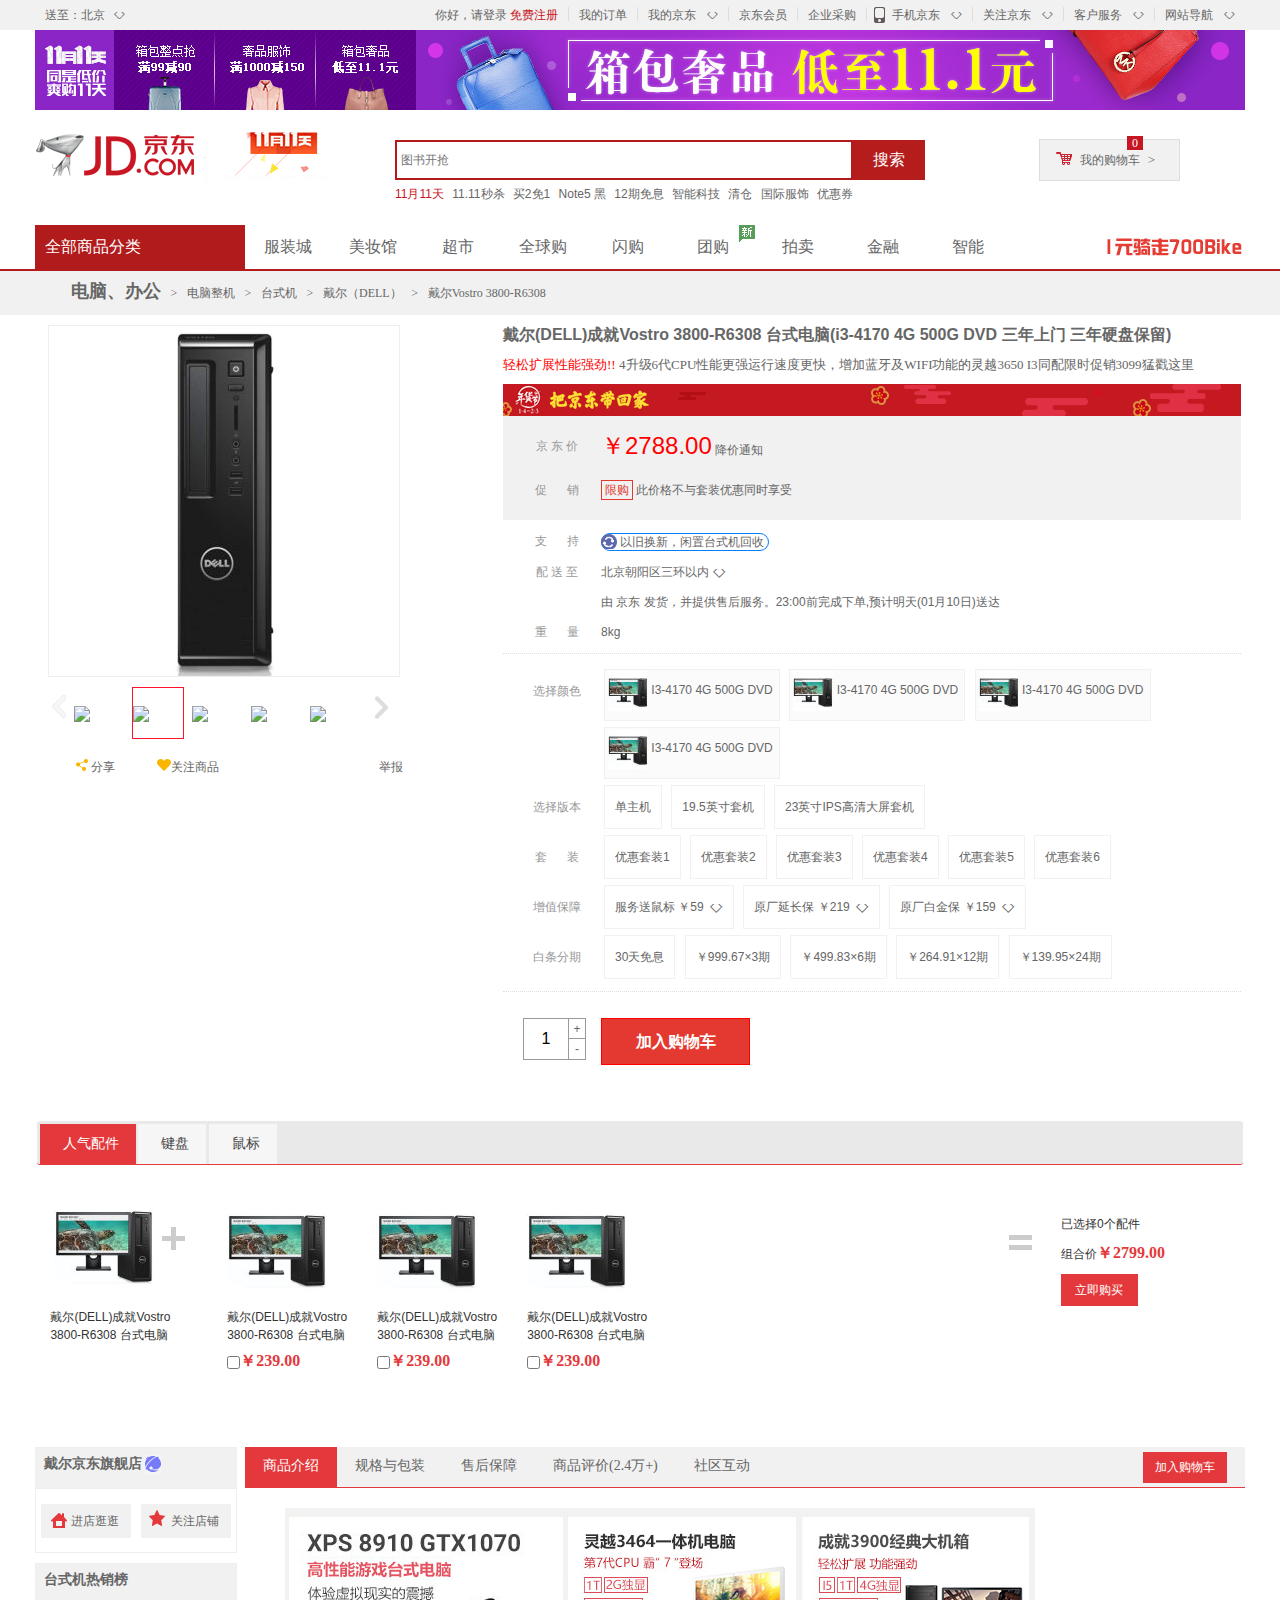
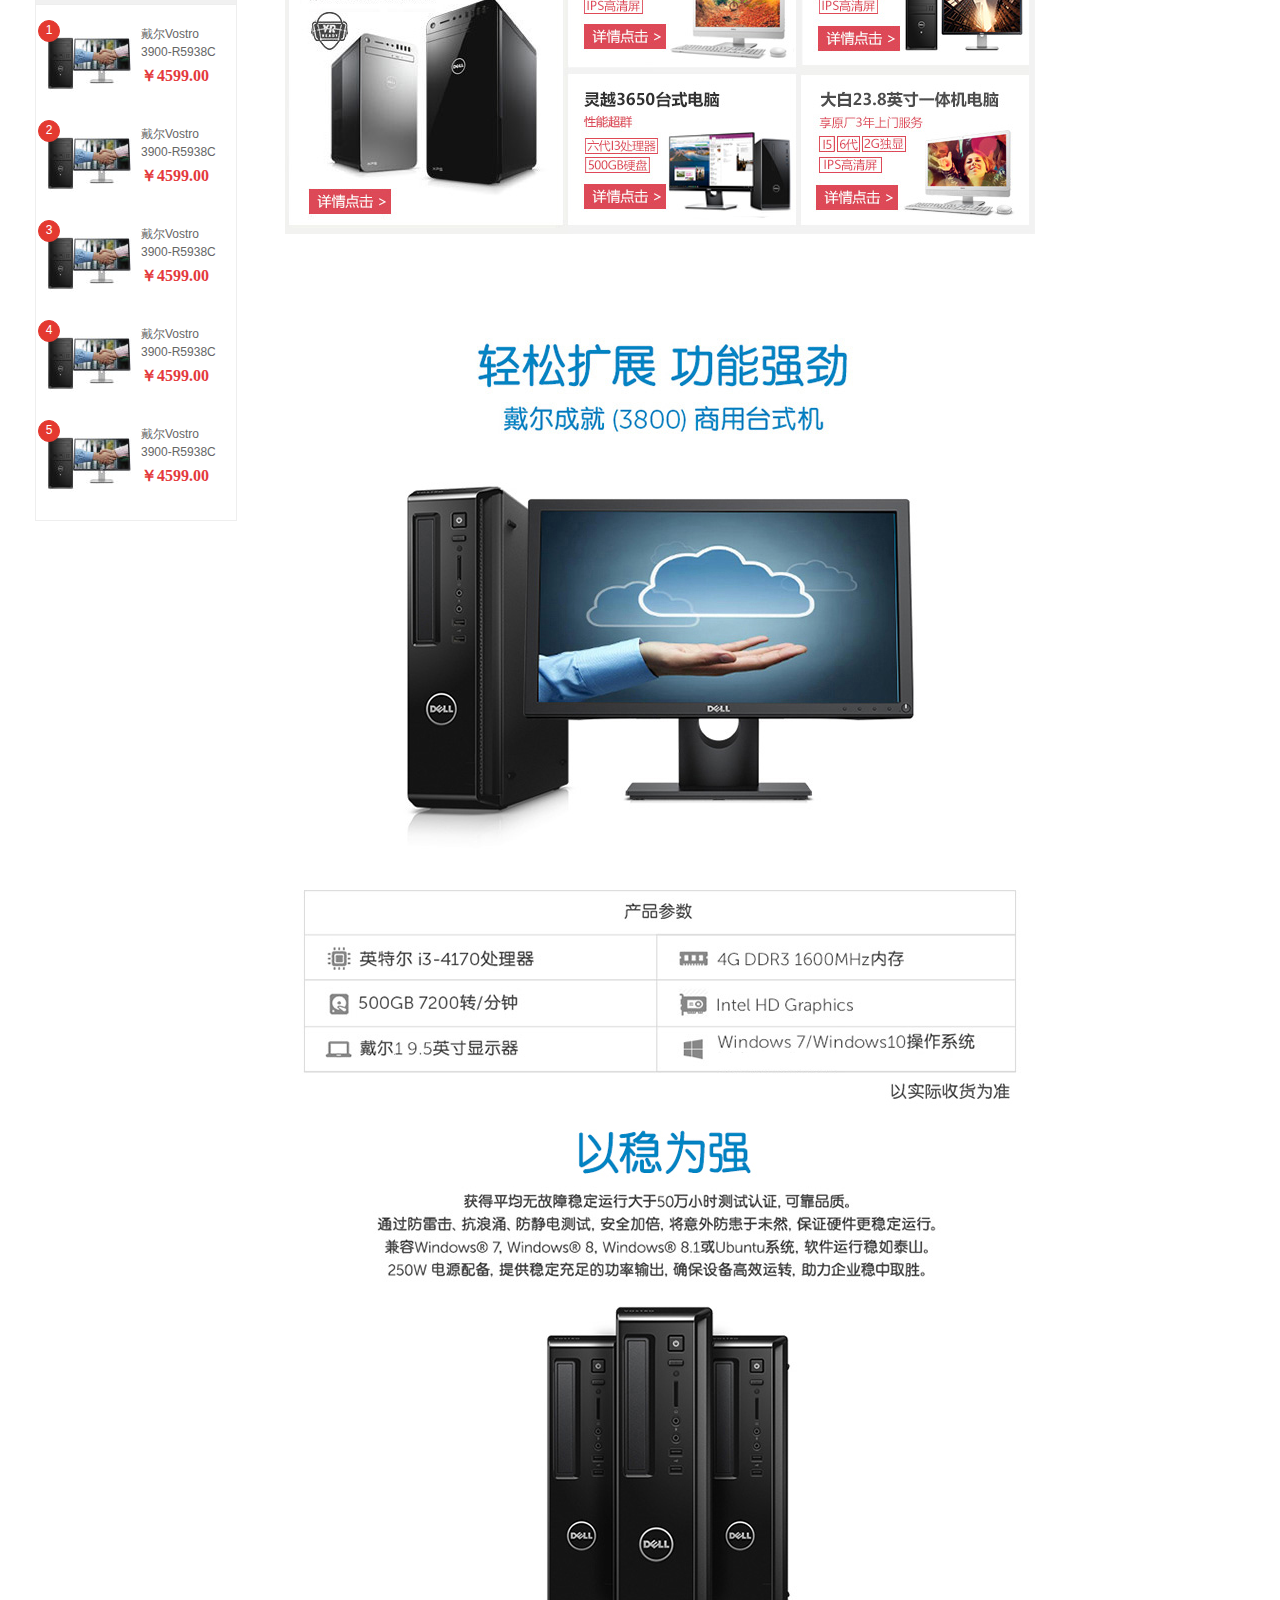
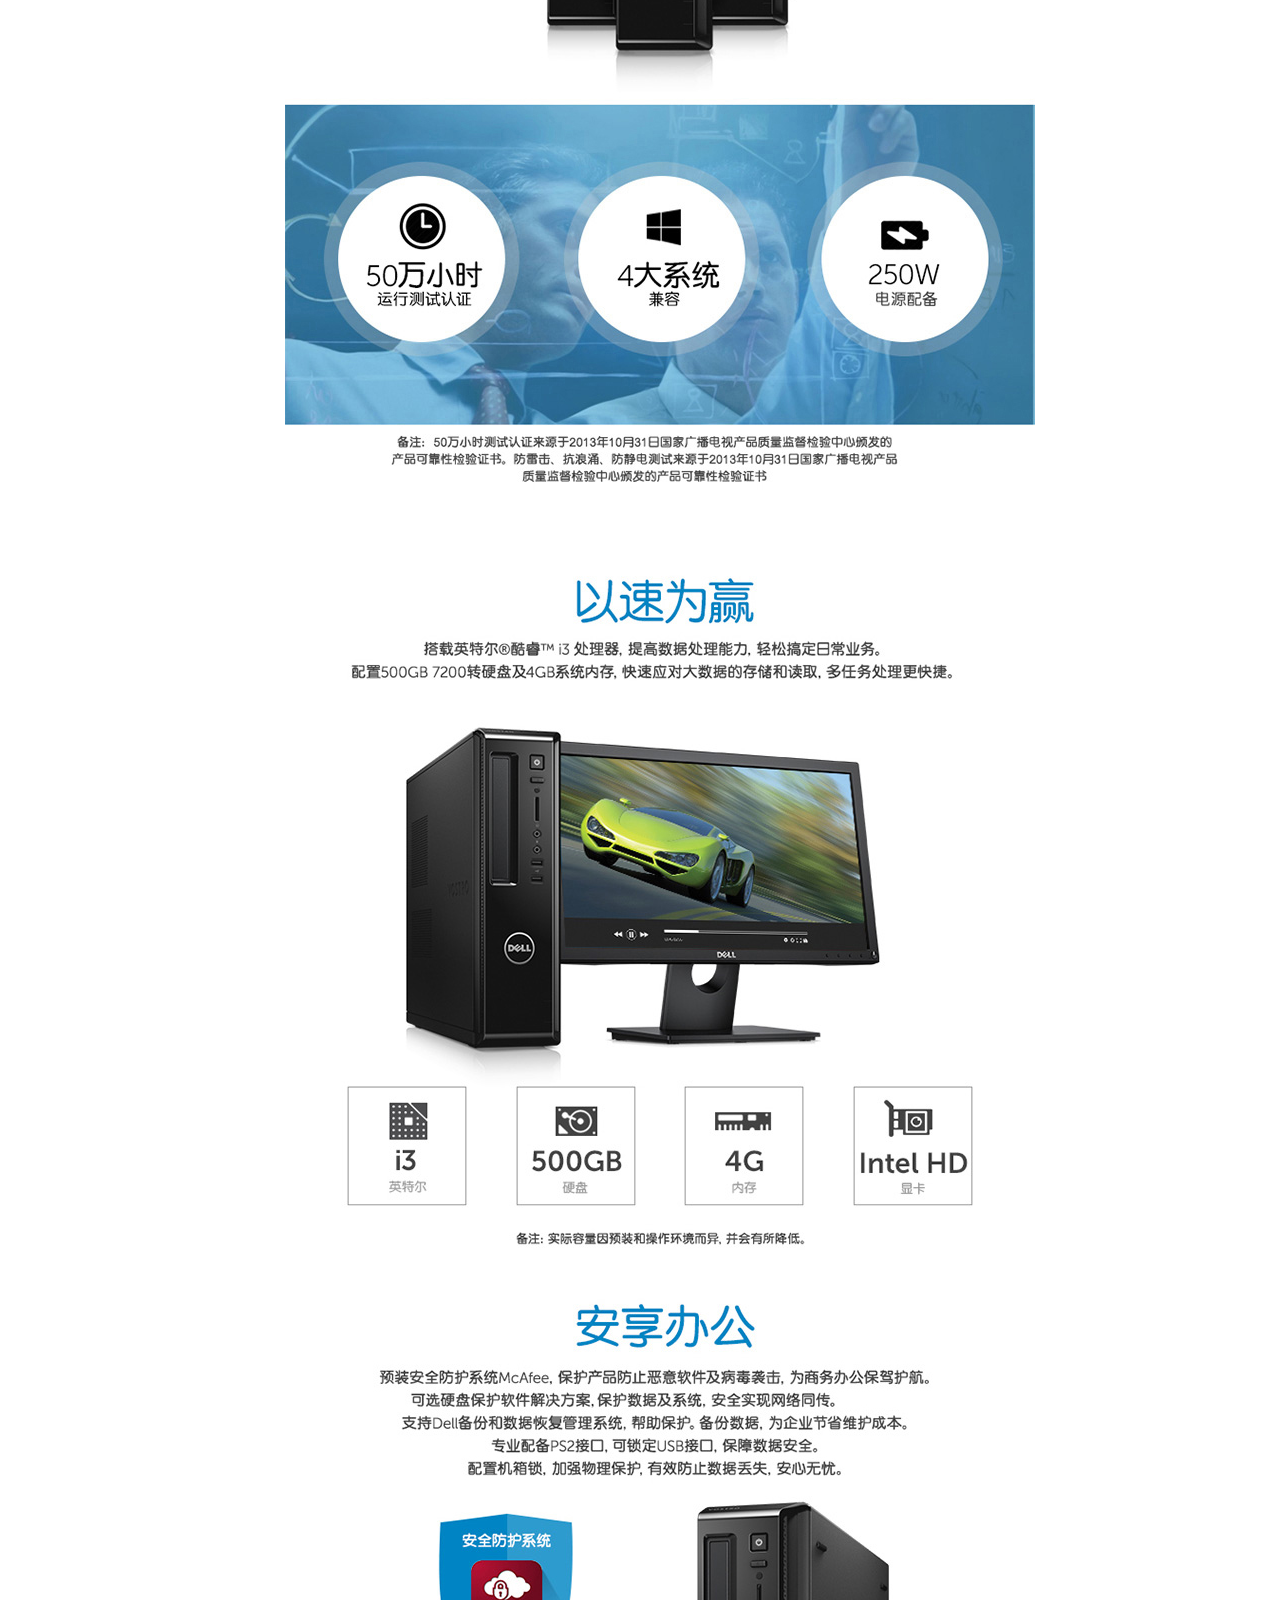
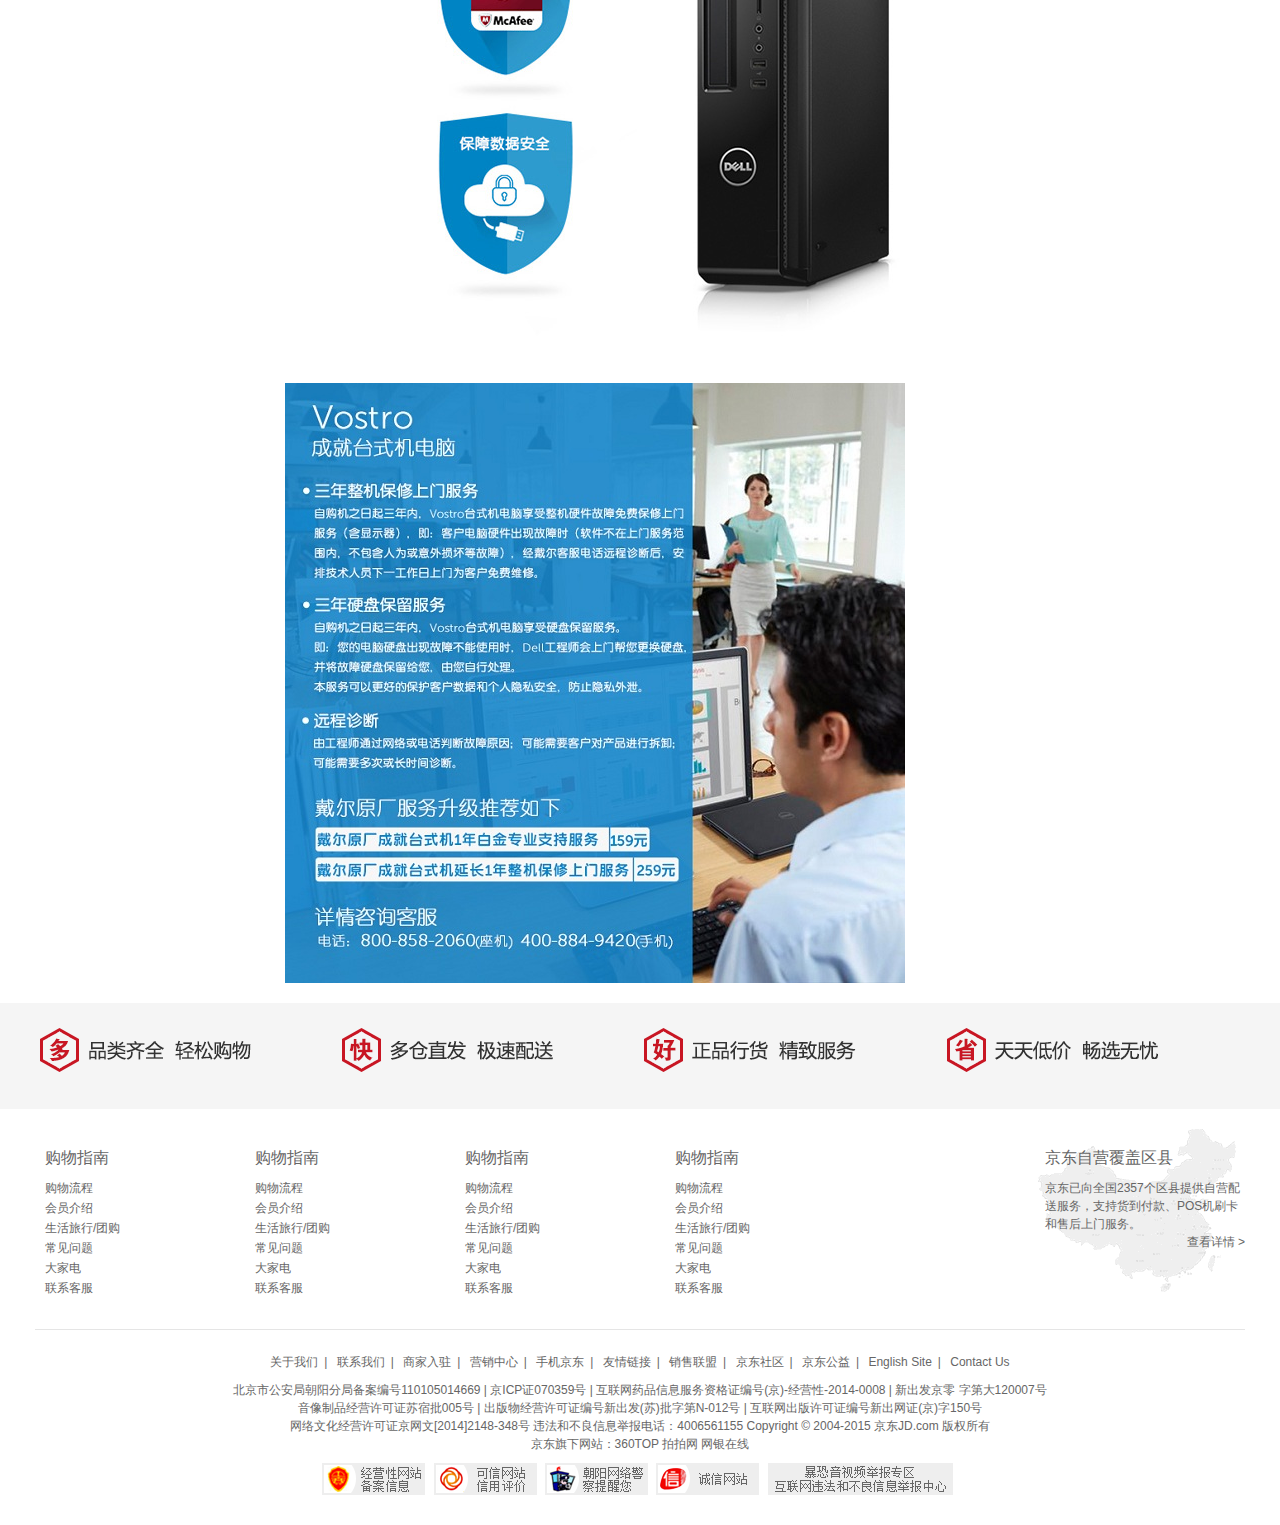
==== commit e933ccd4: "新增：搜索框联想词功能-ajax请求" ====
--- a/detail.html
+++ b/detail.html
@@ -12,9 +12,29 @@
 
 <body>
 <div id="mask"></div>
-<div id="Bomb">
-    <span id="close_mask">×</span>
-
+<div id="Bomb_login">
+    <span id="close_mask_1">×</span>
+    <div class="login_wrap">
+        <p class="form_title">请登录</p><span style="color: #c5c5c5">（提示：此处仅为模拟数据admin 12345）</span>
+        <form action="#" method="post">
+            <div><label for="name">账户名：</label><input type="text" name="name" id="name"/><div class="tips"><i></i><span>5-12个字符；使用数字，字母，下划线</span></div></div>
+            <div><label for="pwd">密码：</label><input type="password" name="pwd" id="pwd"/><div class="tips"><i></i><span>请输入密码</span></div></div>
+            <button class="btnCustomer" id="btn_login">登录</button>
+            <button class="btnCustomer" id="btn_gotoRegister">立即注册</button>
+        </form>
+    </div>
+</div>
+<div id="Bomb_register">
+    <span id="close_mask_2">×</span>
+    <div class="login_wrap">
+        <p class="form_title">欢迎注册</p><span style="color: #c5c5c5">（提示：此处仅作本地合法性验证）</span>
+        <form action="#" method="post">
+            <div><label for="name">账户名：</label><input type="text" name="name" id="username"/><div class="tips"><i></i><span>5-12个字符；使用数字，字母，下划线</span></div></div>
+            <div><label for="pwdConfirm">密码：</label><input type="password" name="pwd" id="pwdConfirm"/><div class="tips"><i></i><span>请输入密码</span></div></div>
+            <div><label for="pwd2">确认密码：</label><input type="password" name="pwd" id="pwd2"/><div class="tips"><i></i><span>请输入密码</span></div></div>
+            <button class="btnCustomer" id="btn_register">立即注册</button>
+        </form>
+    </div>
 </div>
 
 <!--网站次导航-->
@@ -30,7 +50,7 @@
             <ul>
                 <li>
                     <a href="javascript:;" id="login">你好，请登录</a>
-                    <a href="#" class="col-red">免费注册</a>
+                    <a href="#" class="col-red" id="register">免费注册</a>
                 </li>
                 <li class="line"></li>
                 <li>我的订单</li>
@@ -88,8 +108,9 @@
         </div>
     </div>
     <div class="search">
-        <input type="text" value="" placeholder="图书开抢"/>
-        <button><a href="list.html" style="color: #ffffff">搜索</a></button>
+        <input type="text" value="" placeholder="图书开抢" id="inputTxt"/>
+        <div id="queryKw"></div>
+        <a href="list.html"  id="btn_search"><button>搜索</button></a>
 
     </div>
     <div class="car" id="car">我的购物车
@@ -257,23 +278,23 @@
                 <div class="pic-list">
                     <ul>
                         <li>
-                            <a href="#"><img src="images/detail/preview-pic.jpg/"></a>
+                            <a href="#"><img src="images/detail/previewPic.jpg"></a>
 
                         </li>
                         <li class="current">
-                            <a href="#"><img src="images/detail/preview-pic.jpg/"></a>
+                            <a href="#"><img src="images/detail/previewPic.jpg"></a>
 
                         </li>
                         <li>
-                            <a href="#"><img src="images/detail/preview-pic.jpg/"></a>
+                            <a href="#"><img src="images/detail/previewPic.jpg"></a>
 
                         </li>
                         <li>
-                            <a href="#"><img src="images/detail/preview-pic.jpg/"></a>
+                            <a href="#"><img src="images/detail/previewPic.jpg"></a>
 
                         </li>
                         <li>
-                            <a href="#"><img src="images/detail/preview-pic.jpg/"></a>
+                            <a href="#"><img src="images/detail/previewPic.jpg"></a>
 
                         </li>
                     </ul>
@@ -567,7 +588,7 @@
                     <a href="javascript:;" class="change-num " id="min_num">-</a>
                 </dt>
                 <dd class="addCart">
-                    <a href="" id="btnaddcart">加入购物车</a>
+                    <a href="#" id="btnaddcart">加入购物车</a>
                 </dd>
             </div>
             <!--/产品sku信息-->
--- a/css/base.css
+++ b/css/base.css
@@ -143,9 +143,9 @@
 
 }
 
-#Bomb{
-    width: 400px;
-    height: 250px;
+#Bomb_login{
+    width: 450px;
+    height: 300px;
     background: #fff;
     position: fixed;
     top: 50%;
@@ -153,24 +153,97 @@
     margin: -125px 0 0 -200px;
     z-index: 10000;
     display:none;
-
-
-}
-#close_mask{
-    width: 15px;
-    height: 15px;
+}
+#Bomb_register{
+    width: 450px;
+    height: 400px;
+    background: #fff;
+    position: fixed;
+    top: 50%;
+    left: 50%;
+    margin: -200px 0 0 -200px;
+    z-index: 10000;
+    display:none;
+}
+
+/*登录框*/
+.login_wrap{
+    margin: 18px;
+    line-height: 20px;
+}
+
+.login_wrap label{
+    display: inline-block;
+    width: 84px;
+    height: 30px;
+    font: 400 14px "微软雅黑";
+    margin-top: 10px;
+}
+.login_wrap input{
+    border: 1px solid #9a9a9a;
+    height: 24px;
+    padding: 0 3px;
+    width: 180px;
+}
+
+.login_wrap .tips{
+    display: block;
+    margin-left: 84px;
+}
+
+.login_wrap i{
+    display: inline-block;
+    width: 16px;
+    height: 16px;
+    background: url("../images/index/reg_icon.png") no-repeat -0 -100px;
+    vertical-align: middle;
+    margin-right: 3px;
+}
+
+.form_title {
+    font: 700 16px "微软雅黑";
+    padding-bottom: 10px;
+    border-bottom: 1px solid #f1f1f1;
+    /* word-spacing: 7px; */
+    letter-spacing: 2px;
+}
+
+.btnCustomer{
+    width: 90px;
+    height: 32px;
+    border-radius: 5px;
+    font: 400 12px "微软雅黑";
+    margin-left: 84px;
+}
+
+
+
+
+
+
+#close_mask_1,#close_mask_2{
+    width: 20px;
+    height: 20px;
     position: absolute;
     top: 10px;
     right: 10px;
     font-size: 16px;
+    background-color: rgba(157, 157, 158, 0.5);
+    text-align: center;
     cursor: pointer;
-
-}
+}
+
 
 #logo_banner {
     width: 160px;
     height: 80px;
     position: absolute;
+
+}
+
+#btn_search{
+    color: #ffffff;
+    display: inline-block;
 
 }
 
@@ -240,6 +313,39 @@
     top: 5px;
 
 }
+
+/*搜索联想词开始*/
+.search{
+    position: relative;
+}
+.search #inputTxt{
+
+}
+
+.search #queryKw{
+    position: absolute;
+    top: 68px;
+    left: 0;
+    width: 450px;
+    border: 2px solid #c7c7c7;
+    padding: 2px;
+    background-color: #fff;
+    z-index: 1;
+    display: none;
+
+}
+
+.search #queryKw li{
+    line-height: 25px;
+    cursor: pointer;
+}
+
+.search #queryKw li:hover{
+    background-color: #859bca;
+}
+
+
+/*搜索联想词结束*/
 /*导航开始*/
 
 .jd-nav{
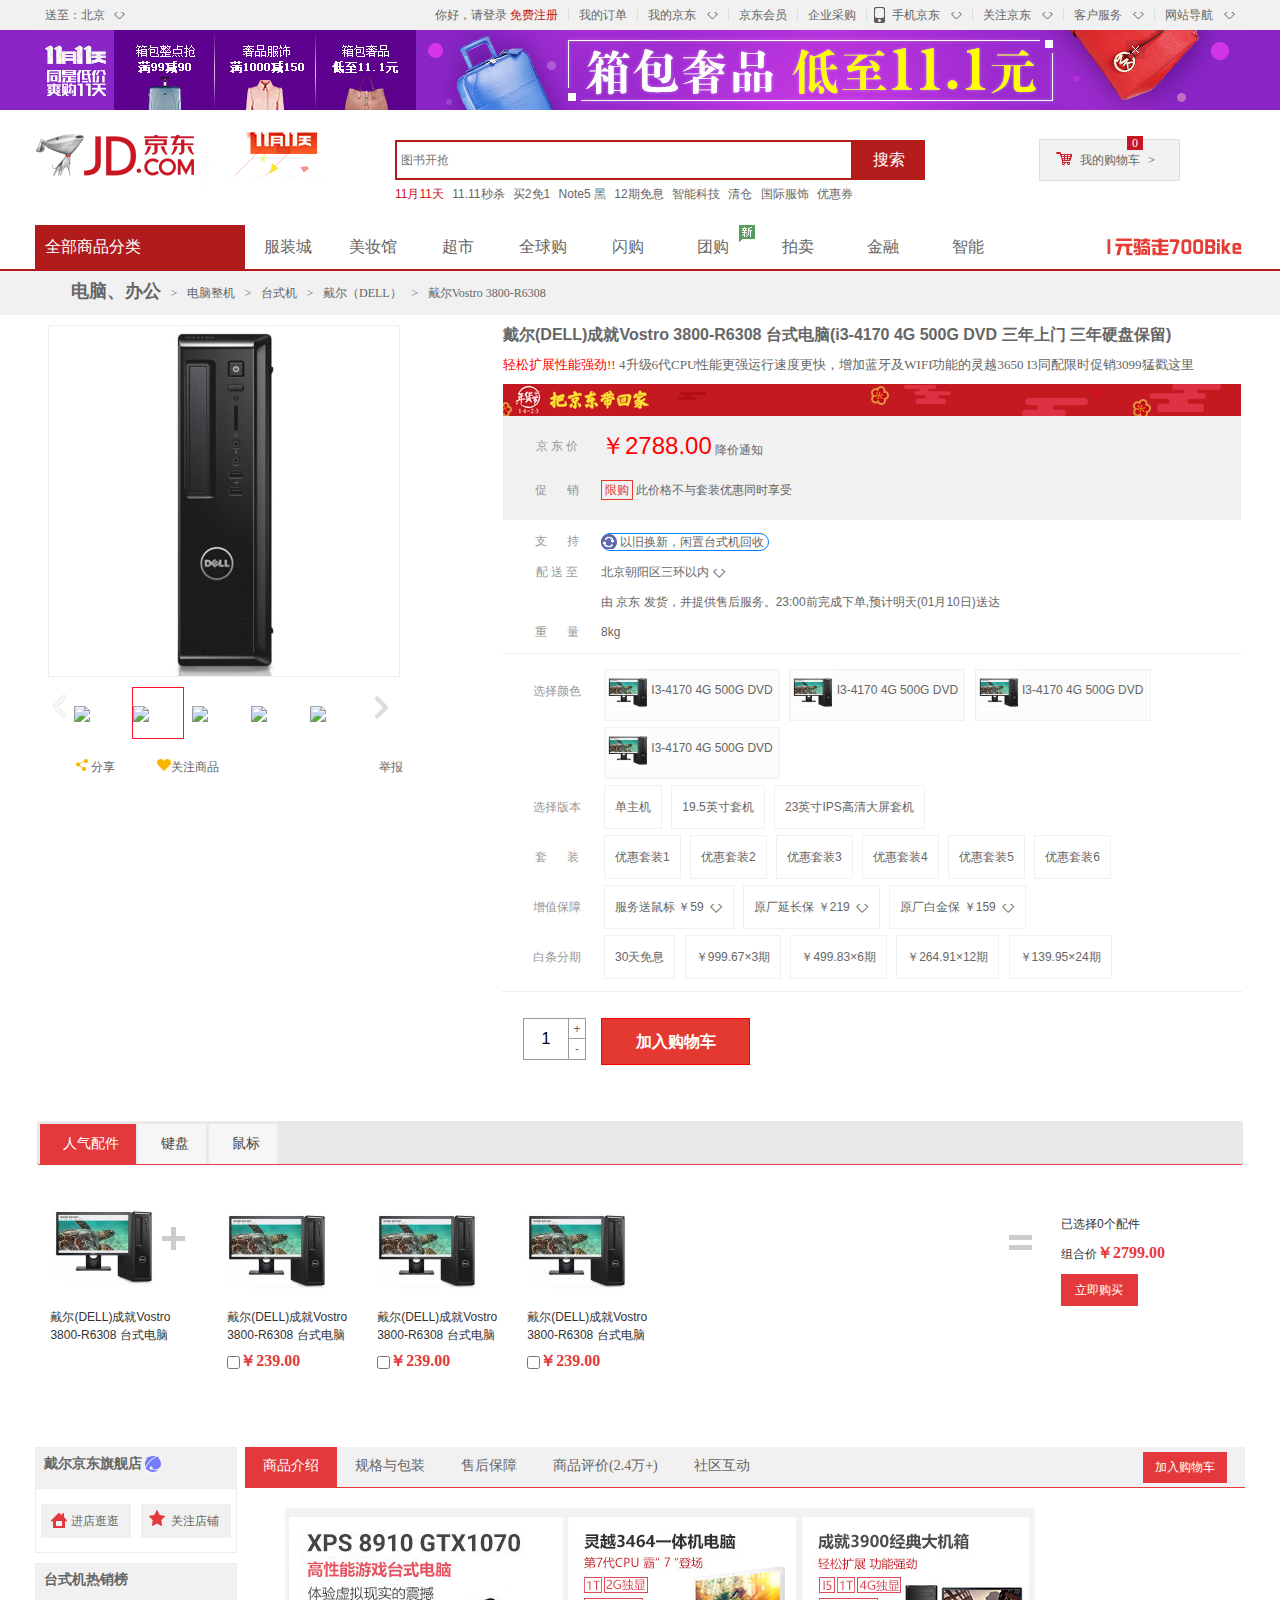
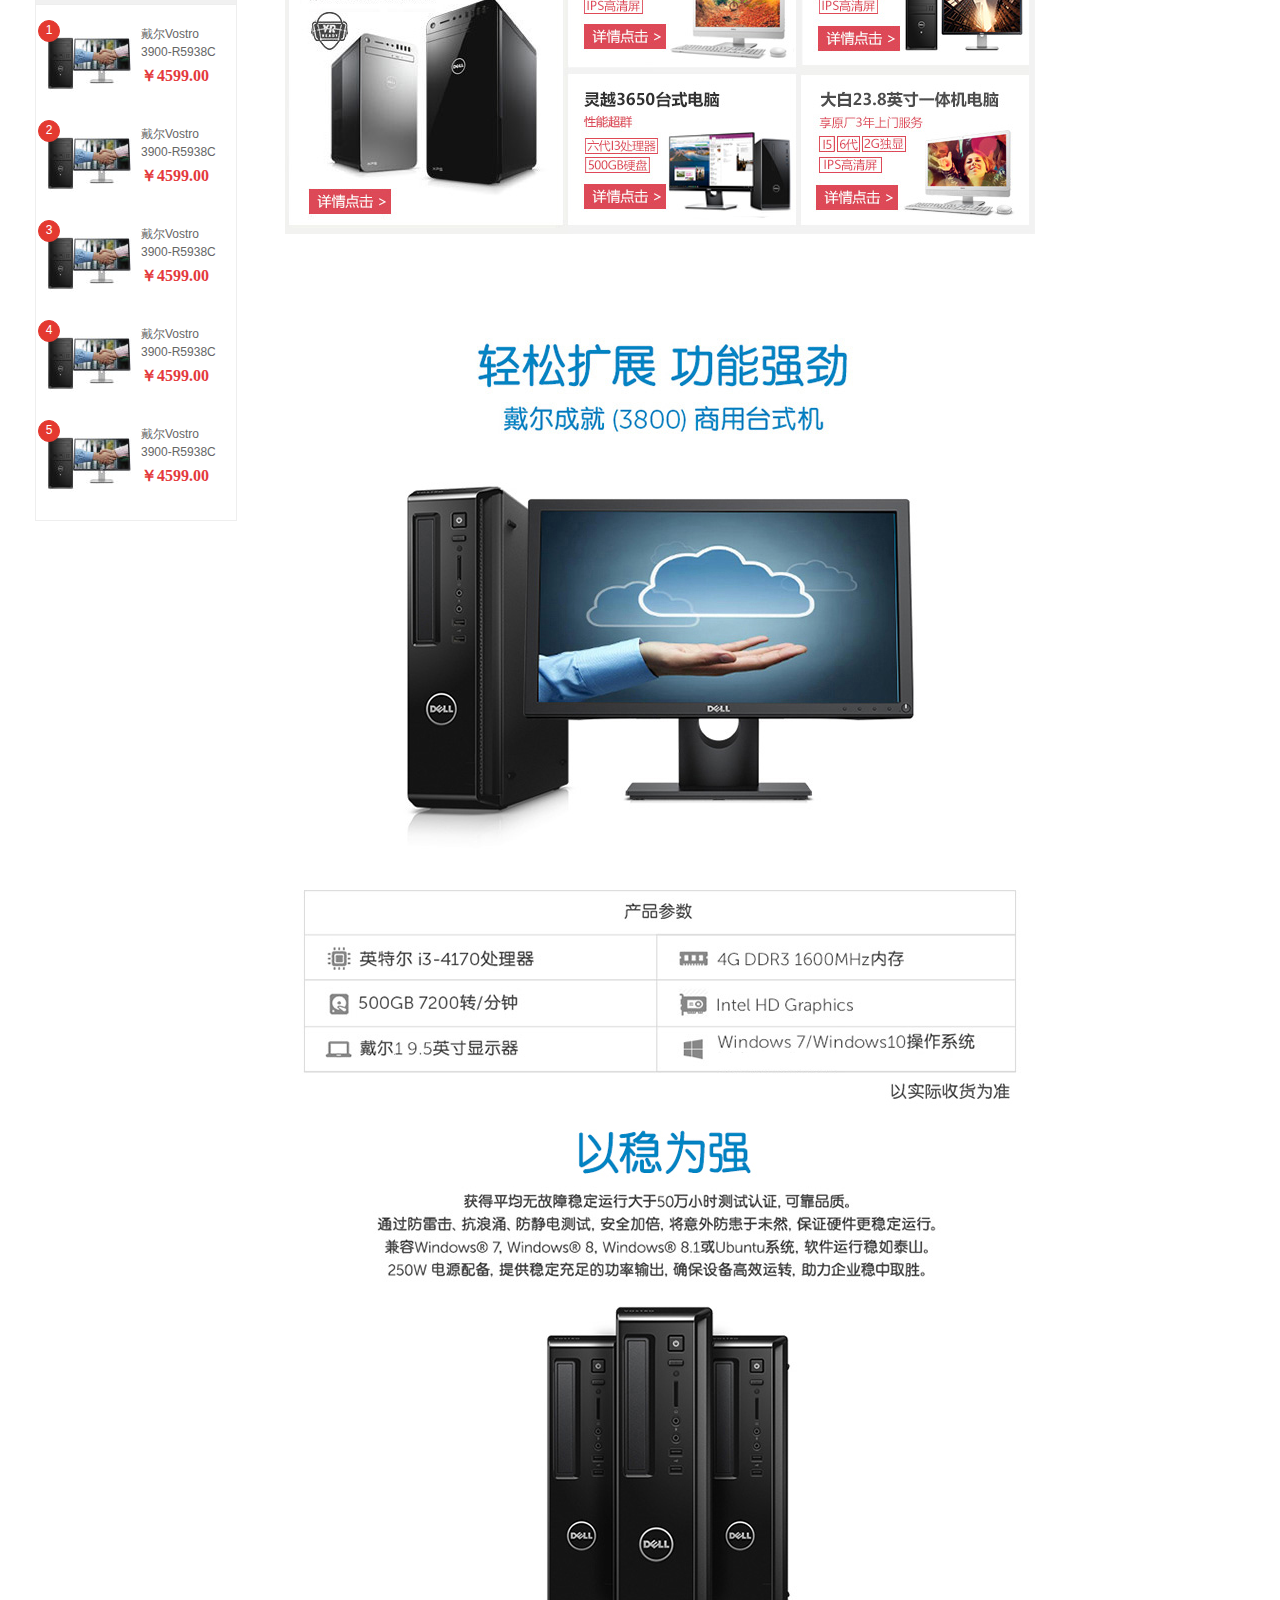
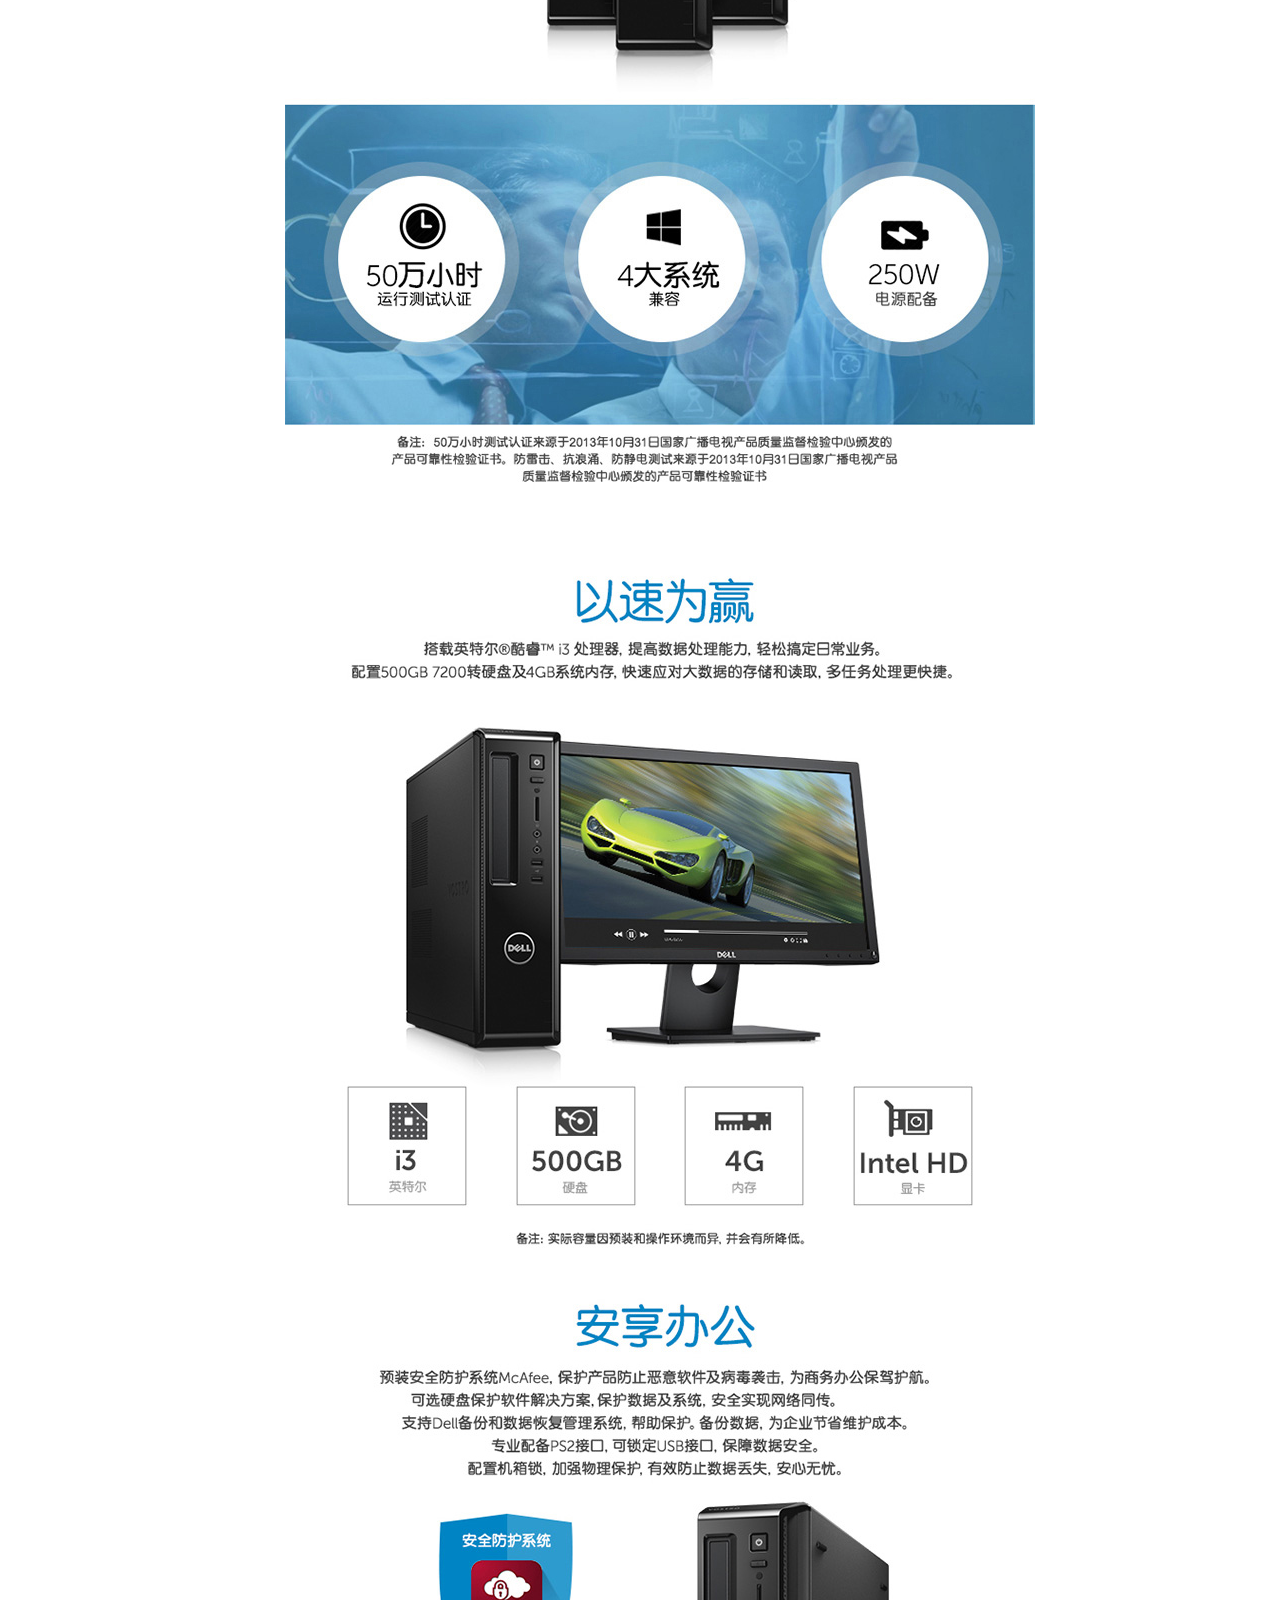
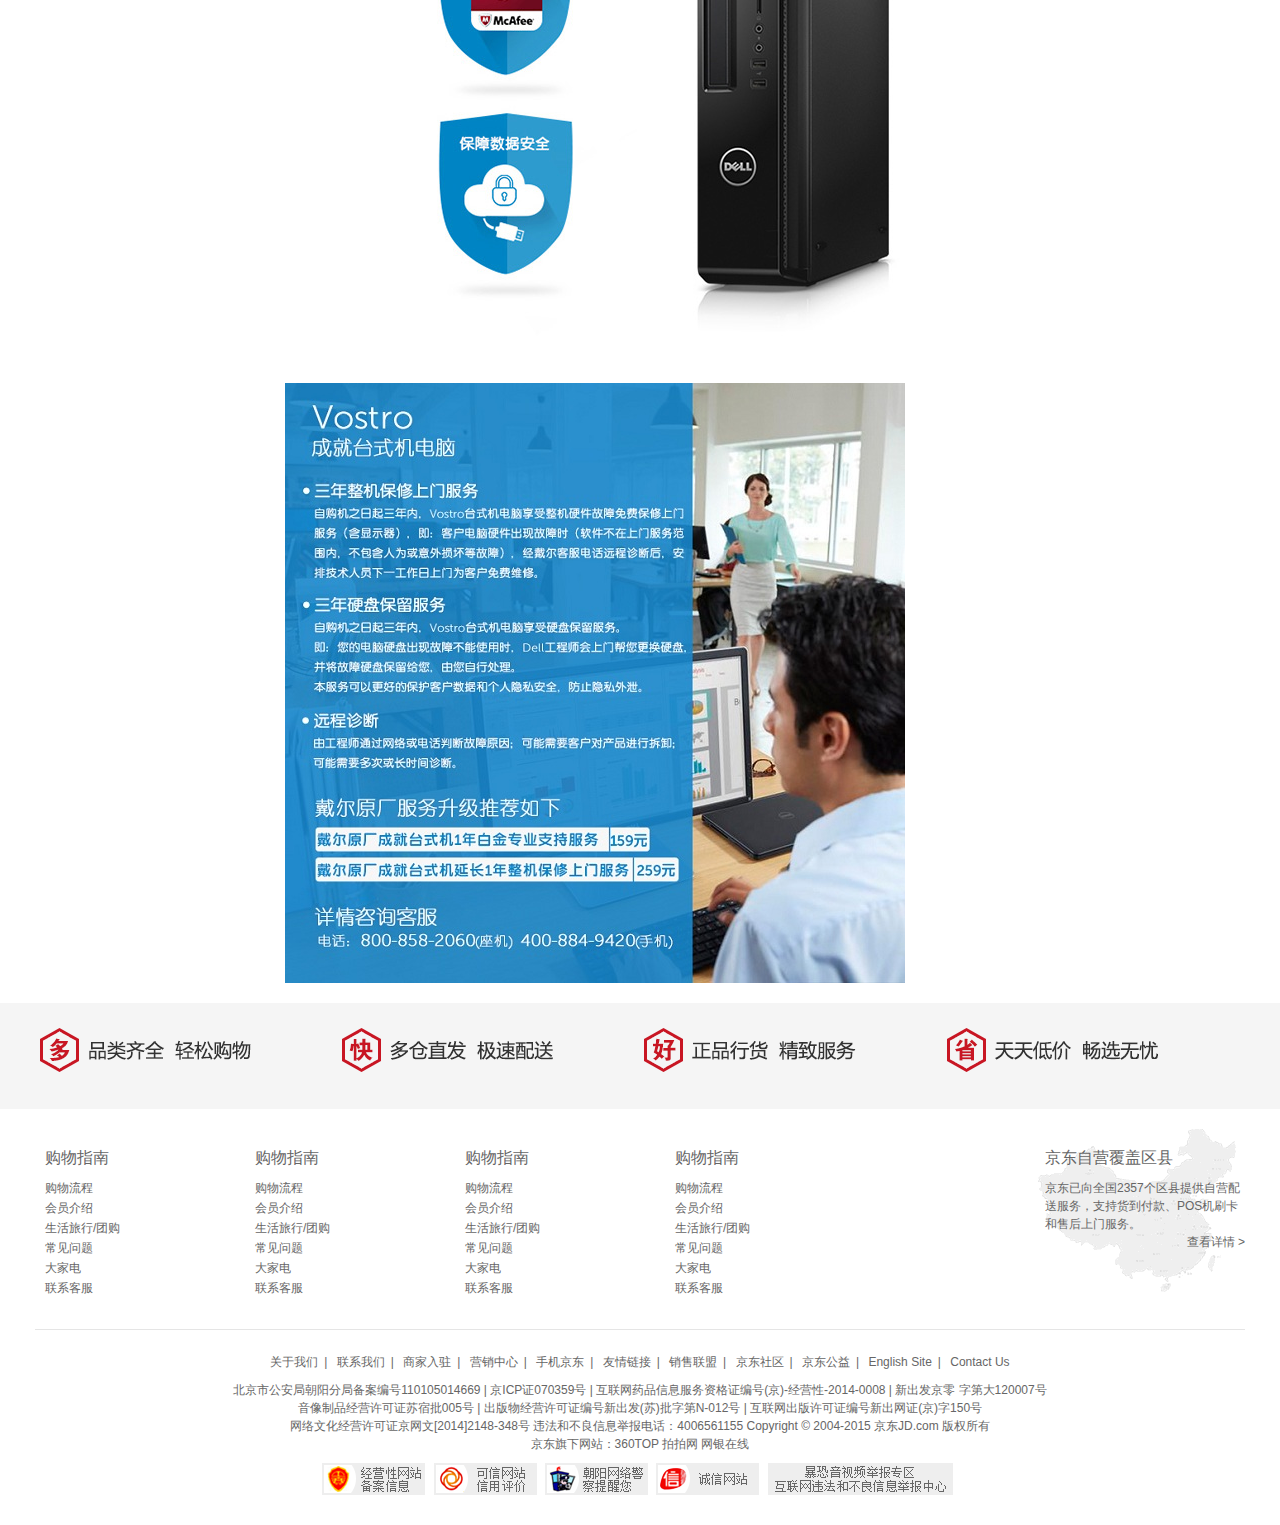
==== commit 63385ce6: "代码优化" ====
--- a/detail.html
+++ b/detail.html
@@ -11,27 +11,28 @@
 </head>
 
 <body>
+<body>
 <div id="mask"></div>
 <div id="Bomb_login">
-    <span id="close_mask_1">×</span>
+    <span id="close_loginMask">×</span>
     <div class="login_wrap">
         <p class="form_title">请登录</p><span style="color: #c5c5c5">（提示：此处仅为模拟数据admin 12345）</span>
         <form action="#" method="post">
-            <div><label for="name">账户名：</label><input type="text" name="name" id="name"/><div class="tips"><i></i><span>5-12个字符；使用数字，字母，下划线</span></div></div>
-            <div><label for="pwd">密码：</label><input type="password" name="pwd" id="pwd"/><div class="tips"><i></i><span>请输入密码</span></div></div>
+            <div><label for="login_name">账户名：</label><input type="text" name="name" id="login_name"/><div class="tips"><i></i><span>5-12个字符；使用数字，字母，下划线</span></div></div>
+            <div><label for="login_pwd">密码：</label><input type="password" name="pwd" id="login_pwd"/><div class="tips"><i></i><span>请输入密码</span></div></div>
             <button class="btnCustomer" id="btn_login">登录</button>
             <button class="btnCustomer" id="btn_gotoRegister">立即注册</button>
         </form>
     </div>
 </div>
 <div id="Bomb_register">
-    <span id="close_mask_2">×</span>
+    <span id="close_registerMask">×</span>
     <div class="login_wrap">
         <p class="form_title">欢迎注册</p><span style="color: #c5c5c5">（提示：此处仅作本地合法性验证）</span>
         <form action="#" method="post">
-            <div><label for="name">账户名：</label><input type="text" name="name" id="username"/><div class="tips"><i></i><span>5-12个字符；使用数字，字母，下划线</span></div></div>
-            <div><label for="pwdConfirm">密码：</label><input type="password" name="pwd" id="pwdConfirm"/><div class="tips"><i></i><span>请输入密码</span></div></div>
-            <div><label for="pwd2">确认密码：</label><input type="password" name="pwd" id="pwd2"/><div class="tips"><i></i><span>请输入密码</span></div></div>
+            <div><label for="register_name">账户名：</label><input type="text" name="name" id="register_name"/><div class="tips"><i></i><span>5-12个字符；使用数字，字母，下划线</span></div></div>
+            <div><label for="register_pwd">密码：</label><input type="password" name="pwd" id="register_pwd"/><div class="tips"><i></i><span>请输入密码</span></div></div>
+            <div><label for="register_pwdConfirm">确认密码：</label><input type="password" name="pwd" id="register_pwdConfirm"/><div class="tips"><i></i><span>请输入密码</span></div></div>
             <button class="btnCustomer" id="btn_register">立即注册</button>
         </form>
     </div>
@@ -90,9 +91,9 @@
 <!--网站次导航结束-->
 
 <!--横屏banner-->
-<div class="topbanner" id="jd-top">
+<div class="topbanner" id="jd_topBanner">
     <div class="w tp"><img src="images/index/topbanner.jpg" alt="双十一"/>
-        <a href="javascript:;" class="close-banner" id="jd-close"></a>
+        <a href="javascript:;" class="close-banner" id="jd_closeTopBanner"></a>
     </div>
 </div>
 
@@ -103,7 +104,7 @@
         <a href="index.html" id="logo_banner"></a>
         <div class="db11">
             <a href="index.html">
-                <img src="images/index/dong.gif" alt>
+                <img src="images/index/dong.gif" alt="">
             </a>
         </div>
     </div>
@@ -141,7 +142,6 @@
         <a href="#" >国际服饰</a>
         <a href="#" >优惠券</a>
     </div>
-
 </div>
 <!--搜索框部分结束-->
 
--- a/css/base.css
+++ b/css/base.css
@@ -139,8 +139,8 @@
     top: 0;
     left: 0;
     z-index: 9999;
+    overflow: hidden;
     display:none;
-
 }
 
 #Bomb_login{
@@ -221,7 +221,7 @@
 
 
 
-#close_mask_1,#close_mask_2{
+#close_loginMask,#close_registerMask{
     width: 20px;
     height: 20px;
     position: absolute;
@@ -346,6 +346,22 @@
 
 
 /*搜索联想词结束*/
+
+/*topBanner*/
+
+.topbanner{
+    height: 80px;
+    background-color: #8925c5;
+    position: relative;
+}
+.close-banner{
+    width: 19px;
+    height: 19px;
+    position: absolute;
+    top: 10px;
+    right: 135px;
+    background: url("../images/index/close.png");
+}
 /*导航开始*/
 
 .jd-nav{
